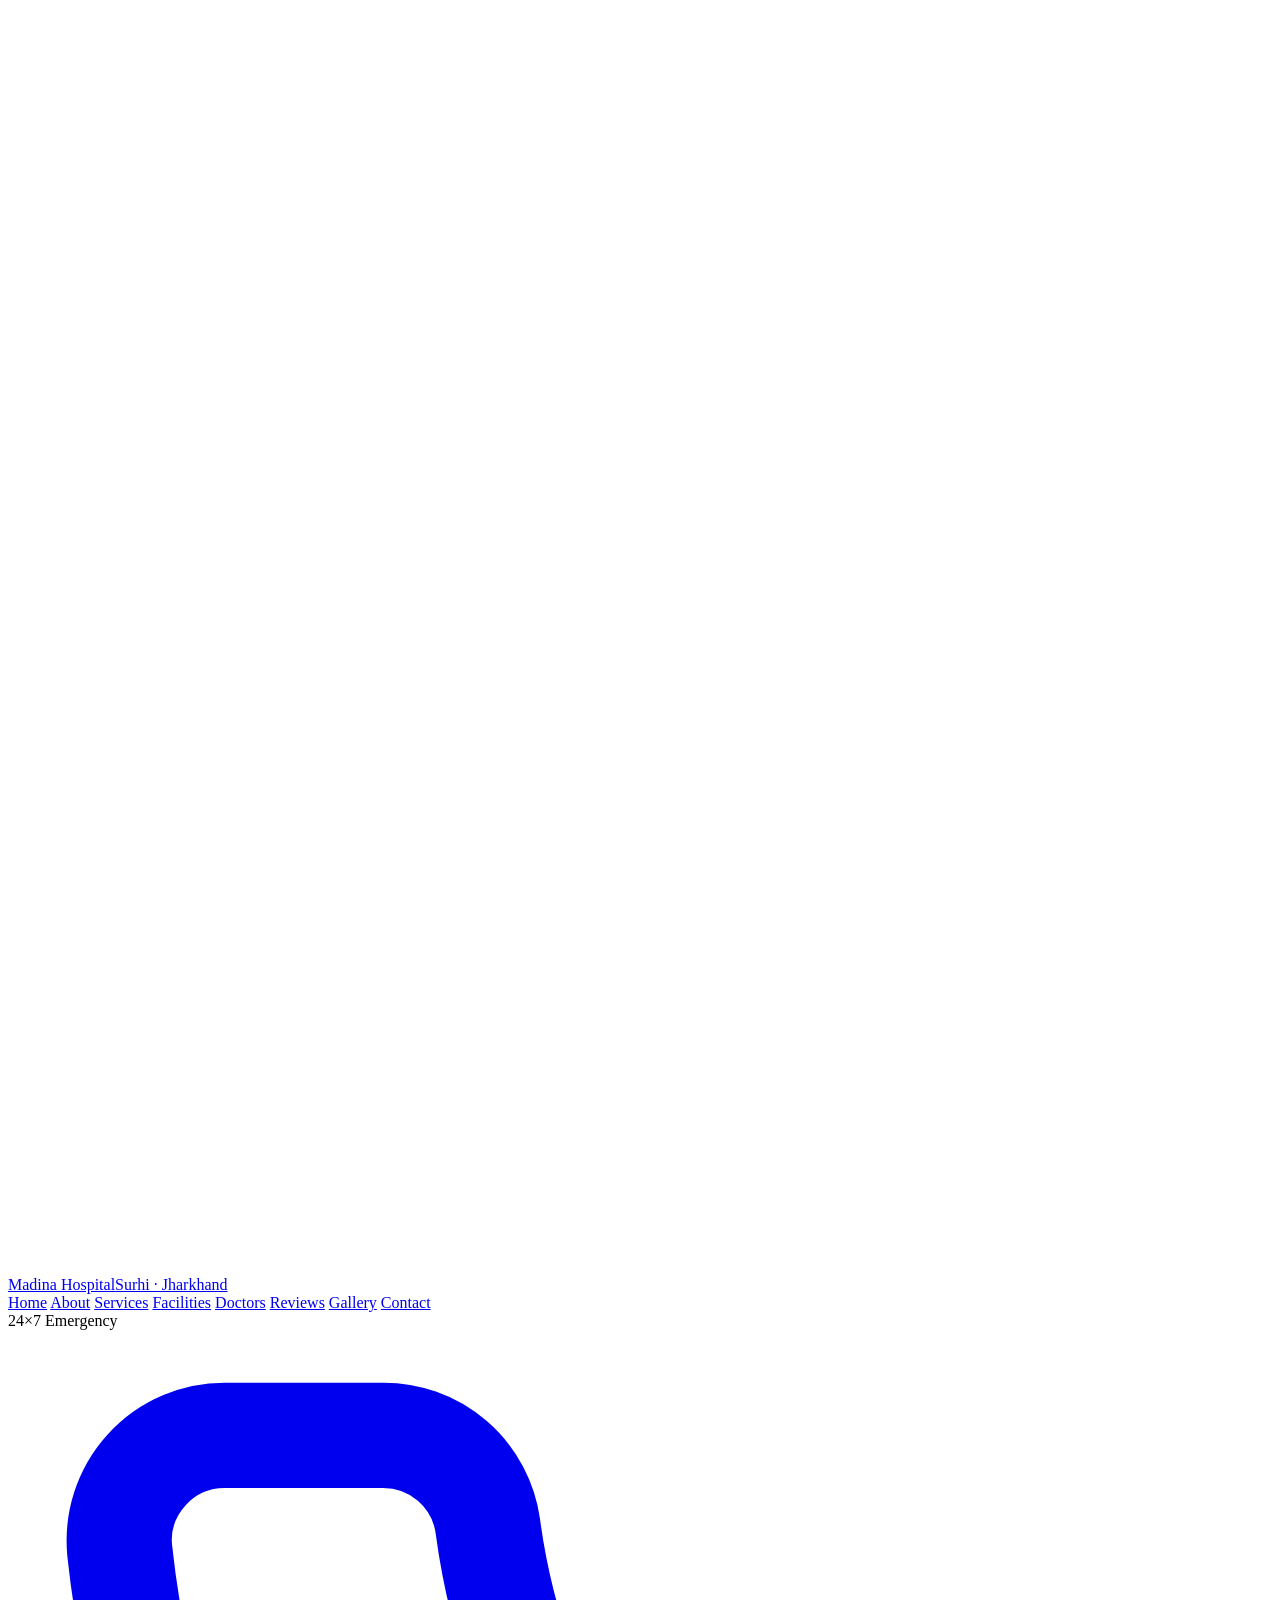
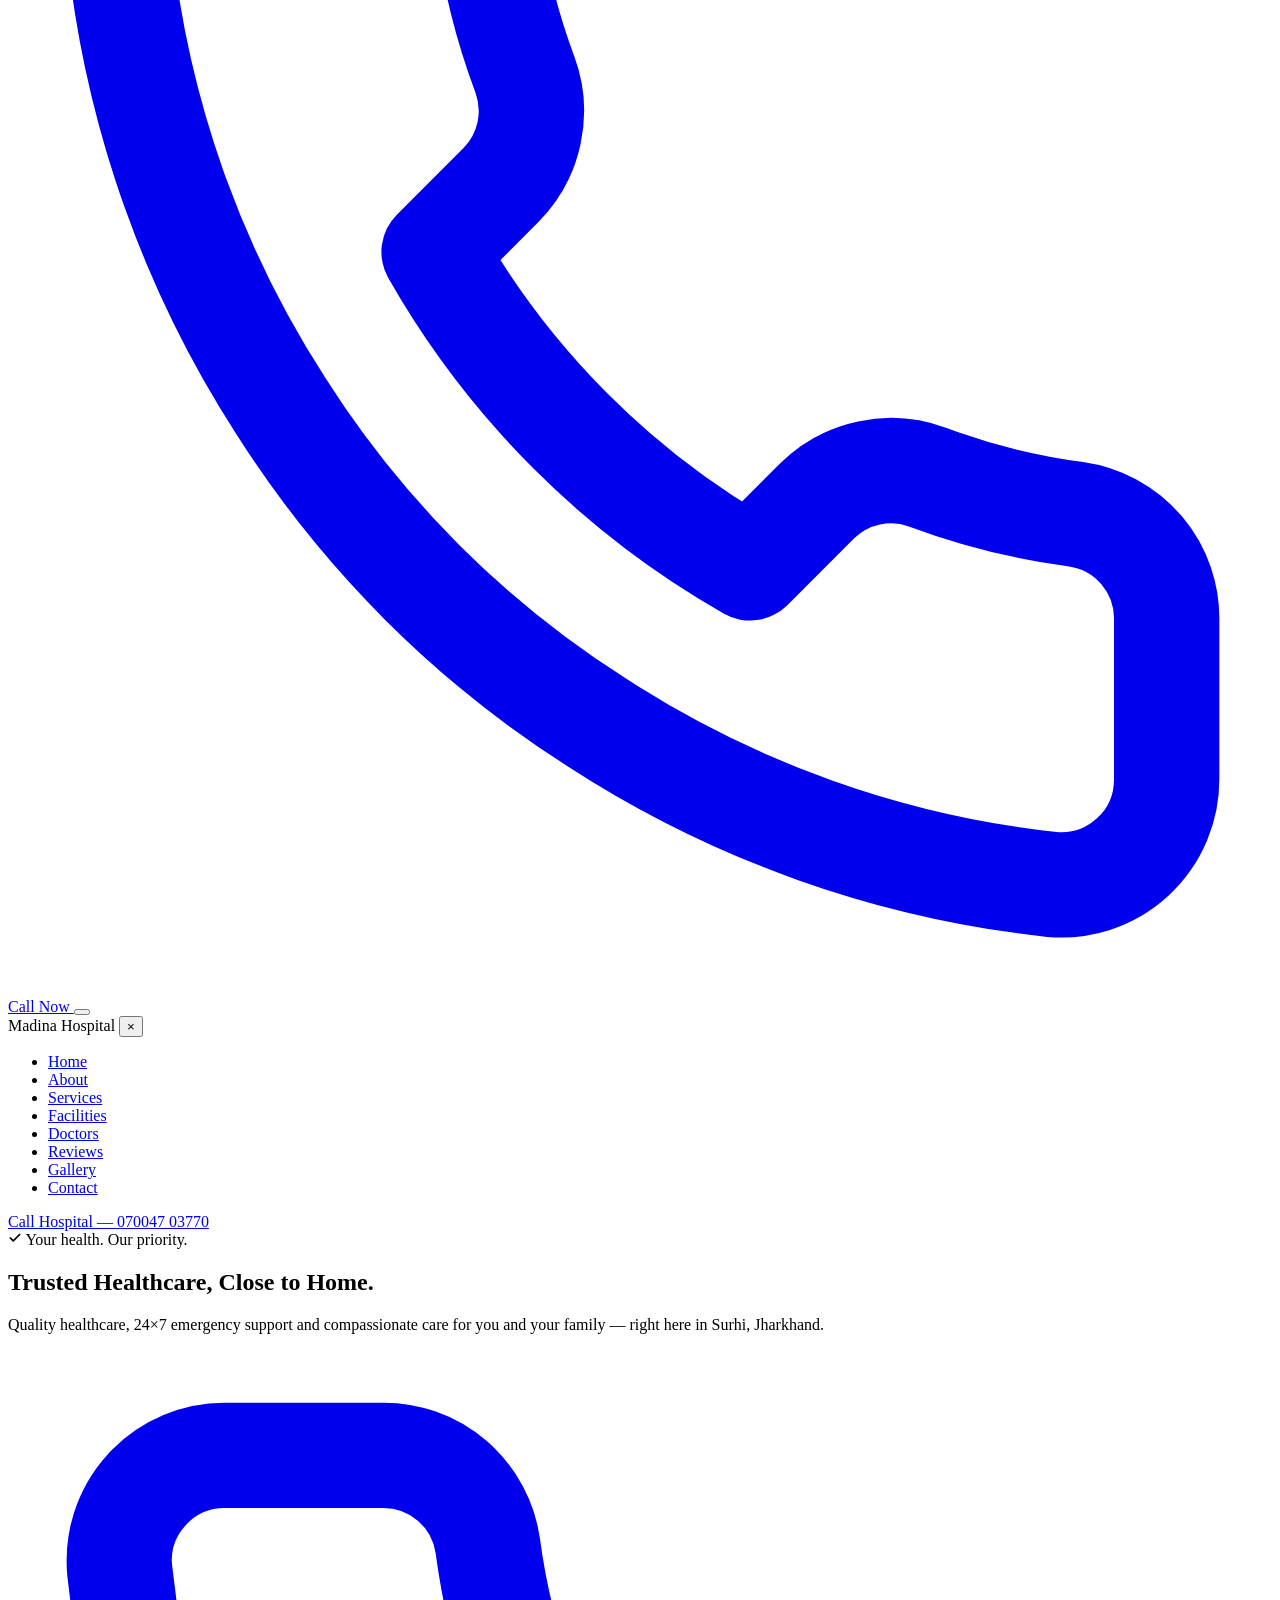
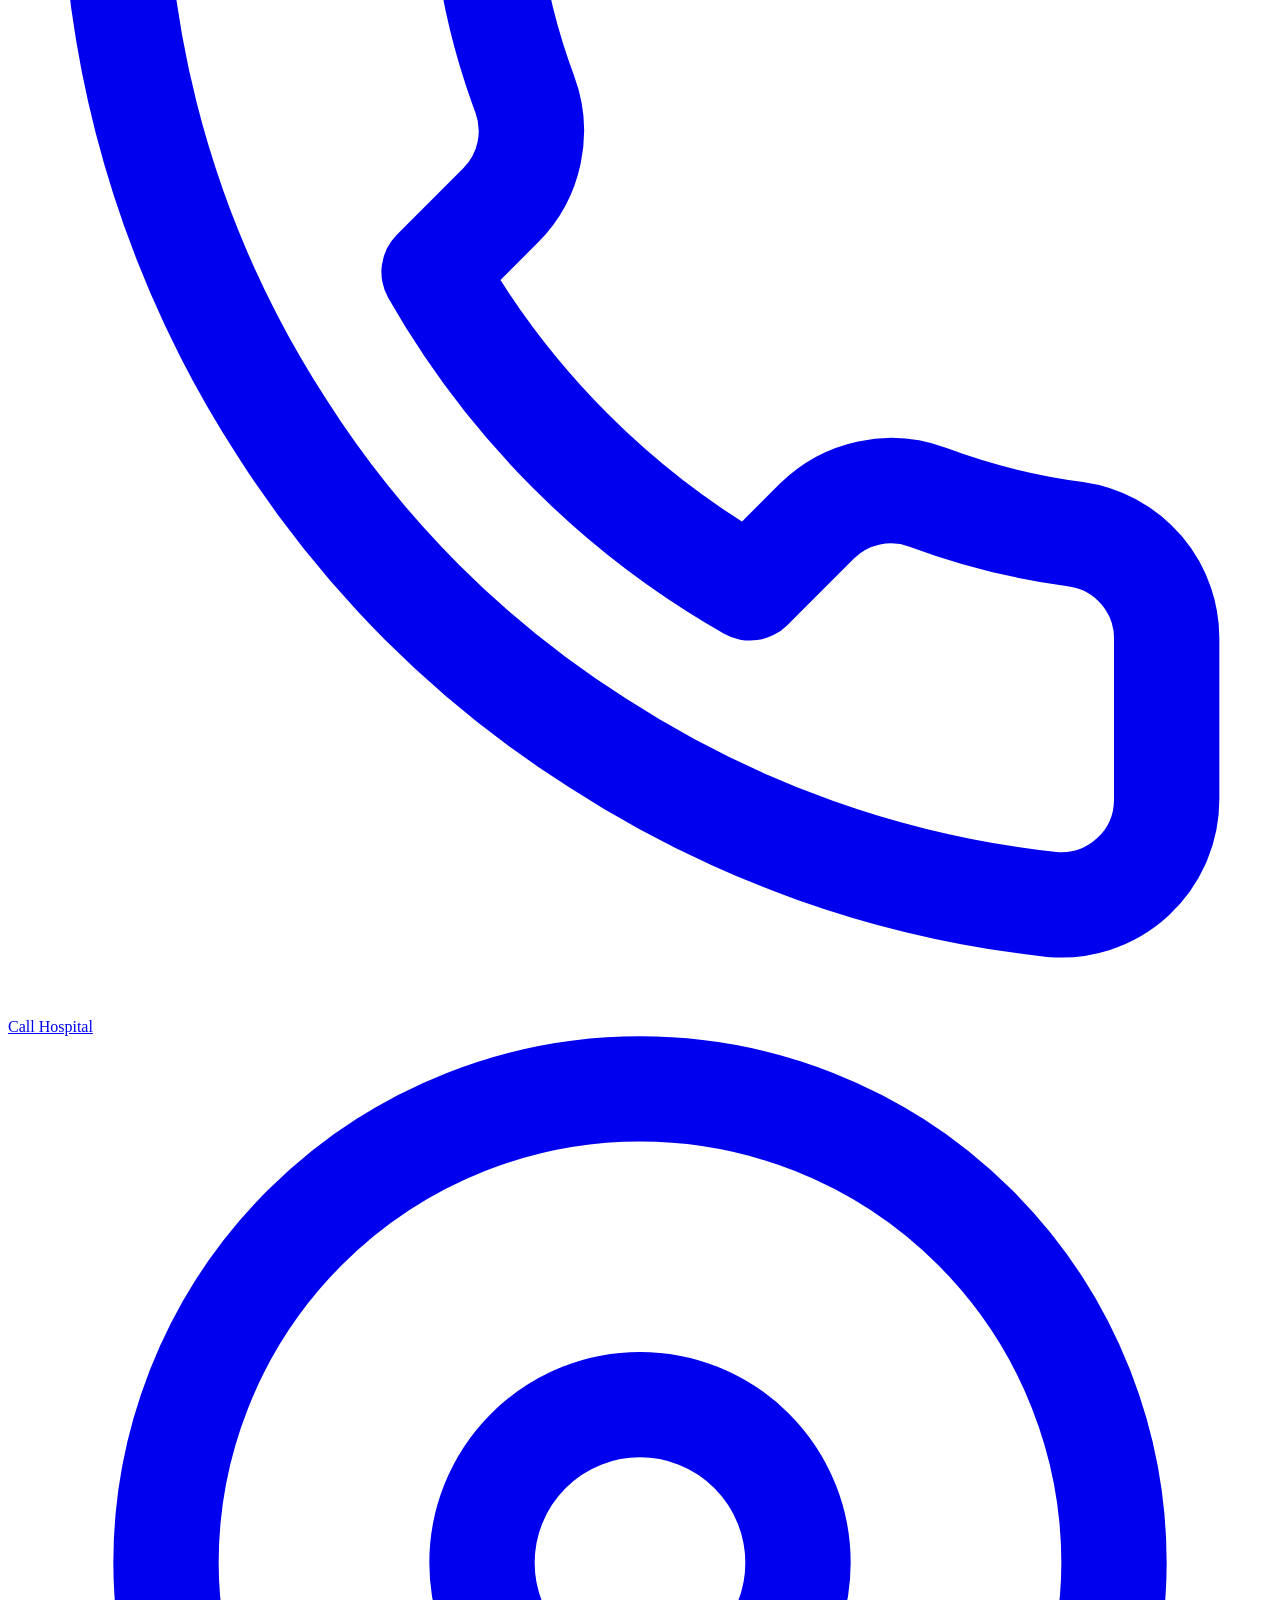
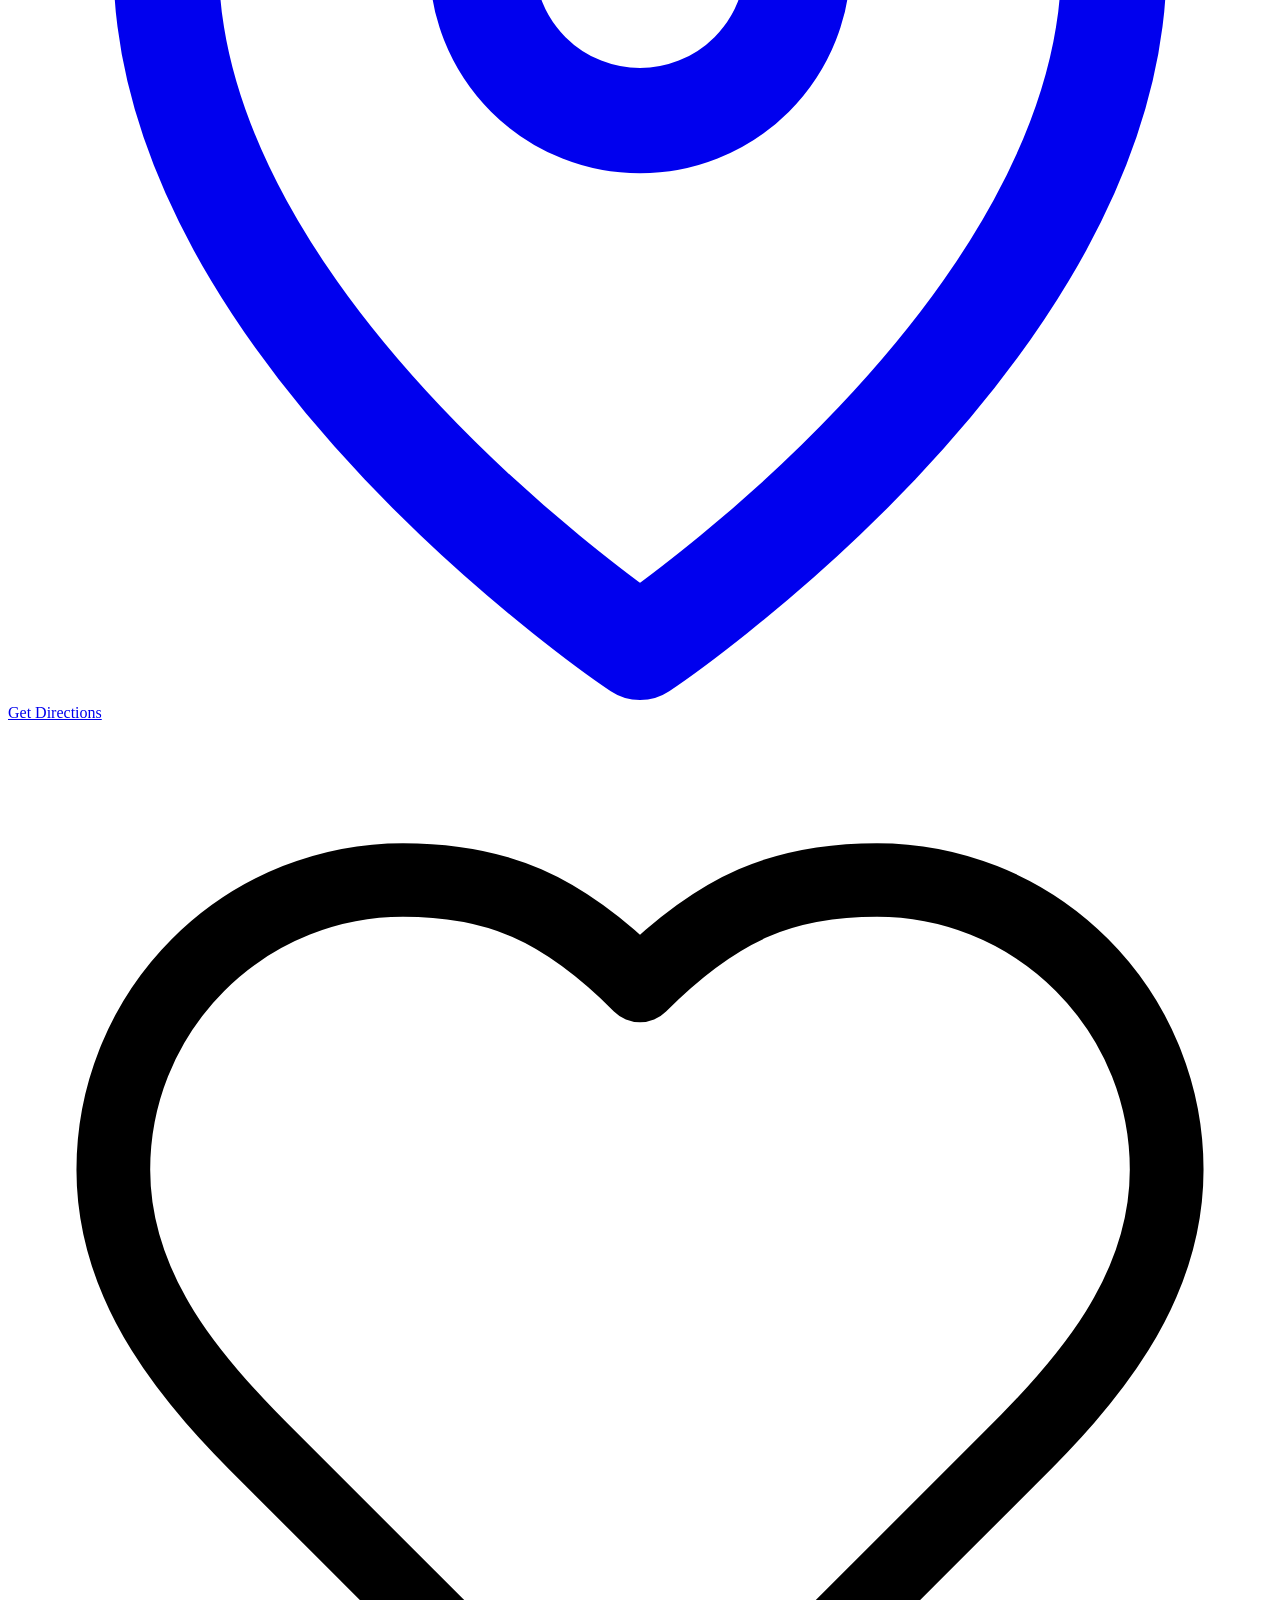
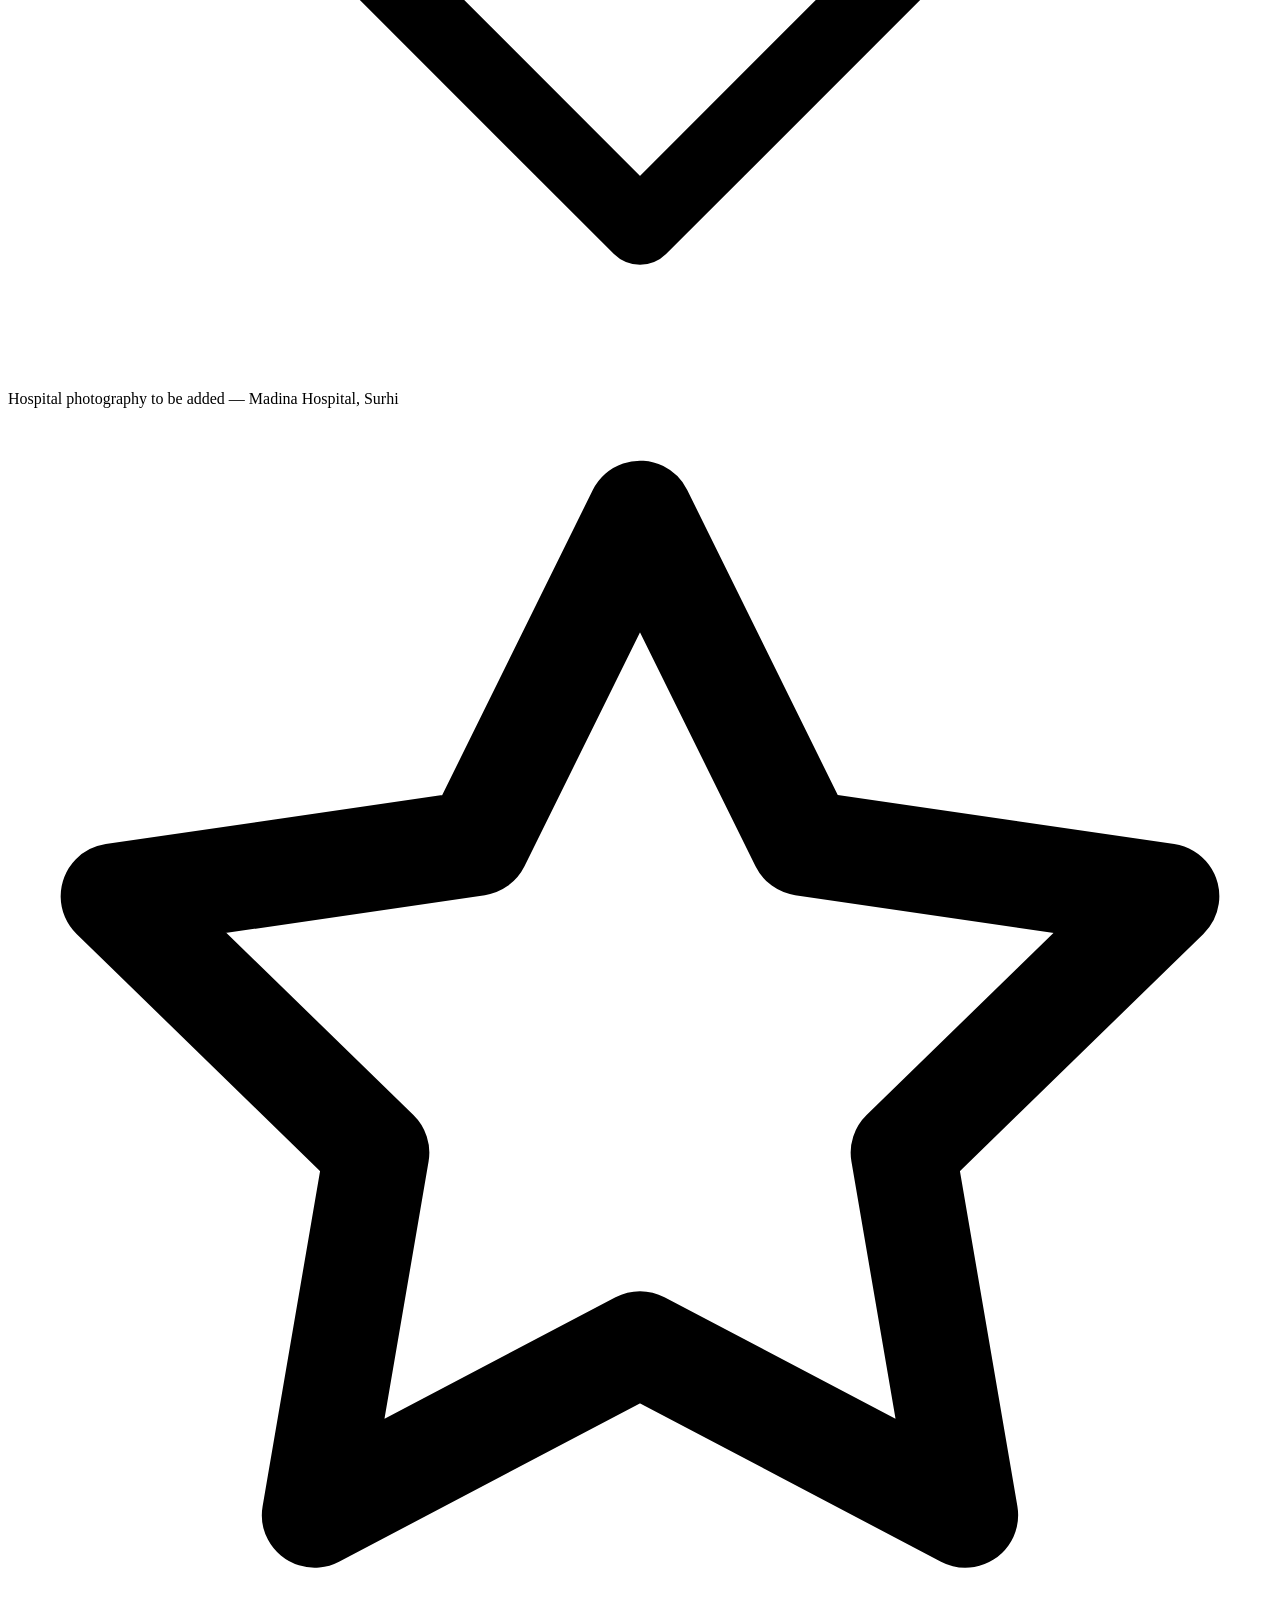
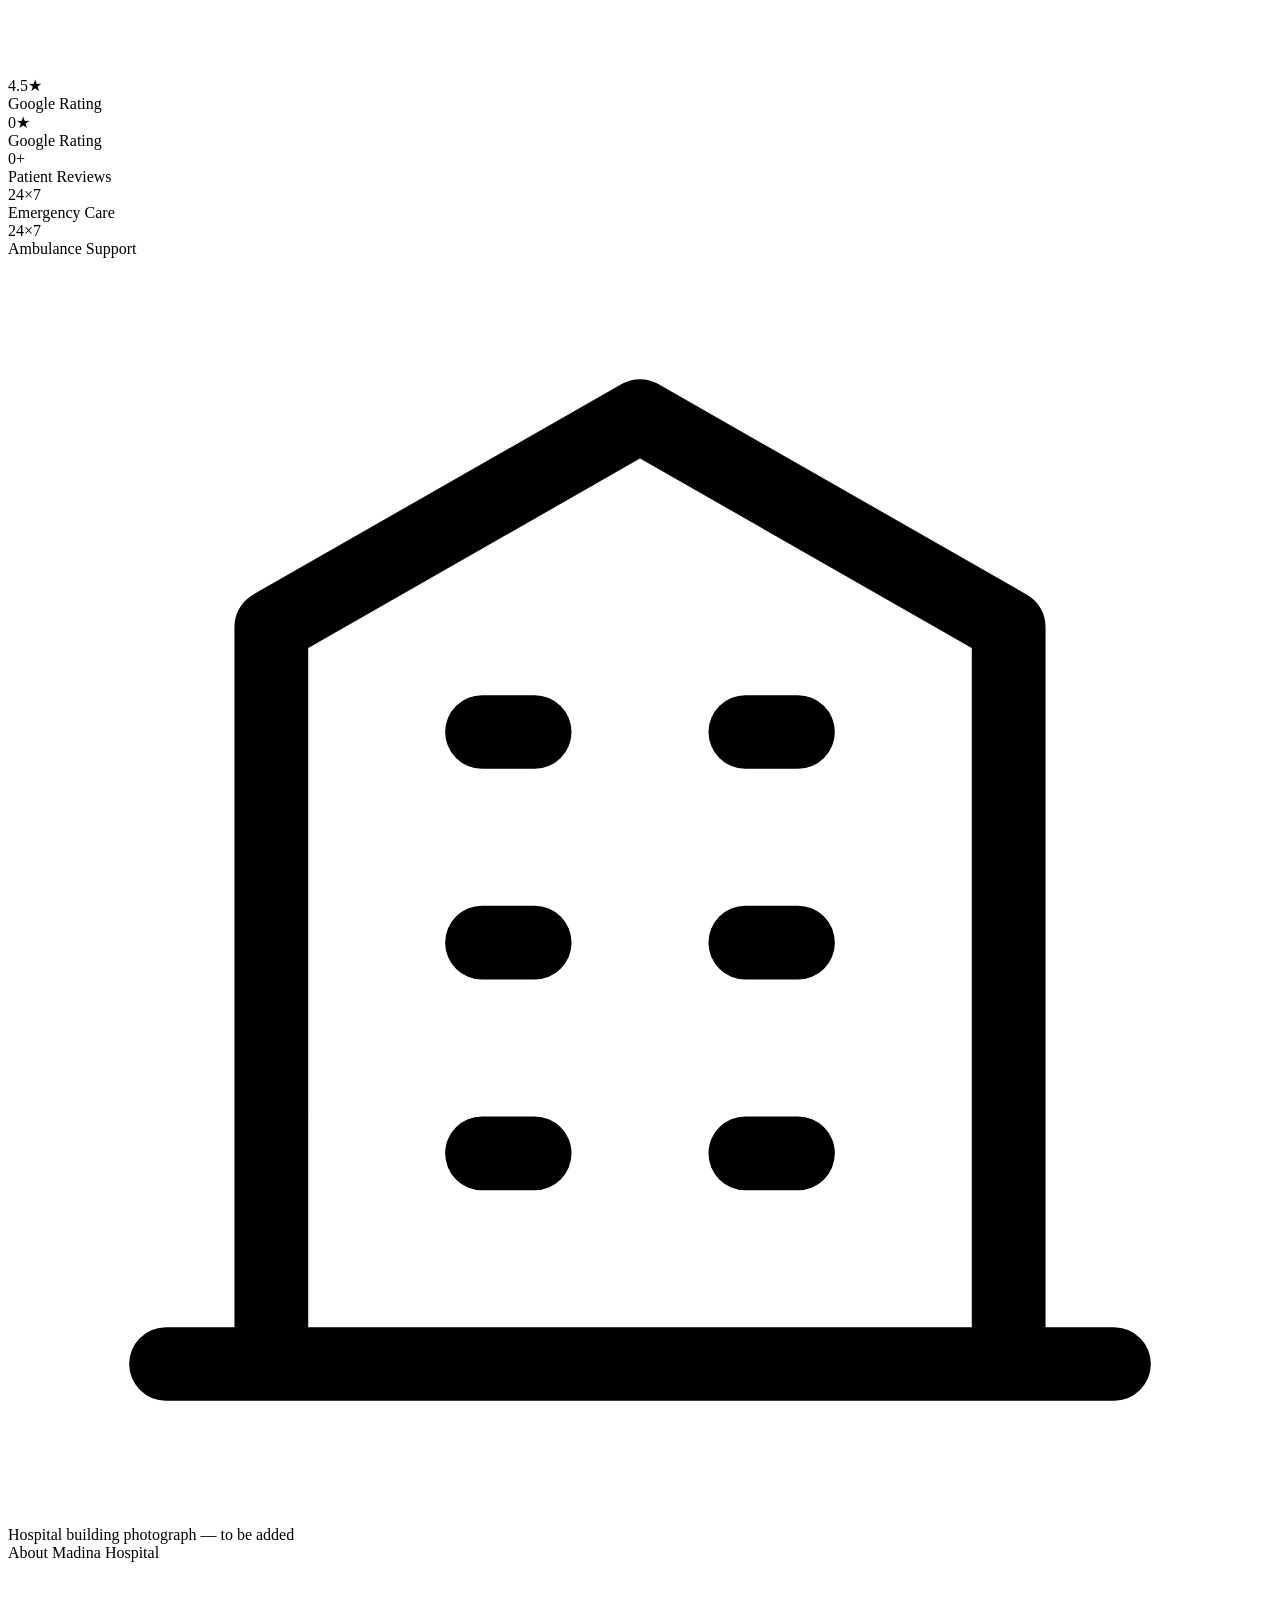
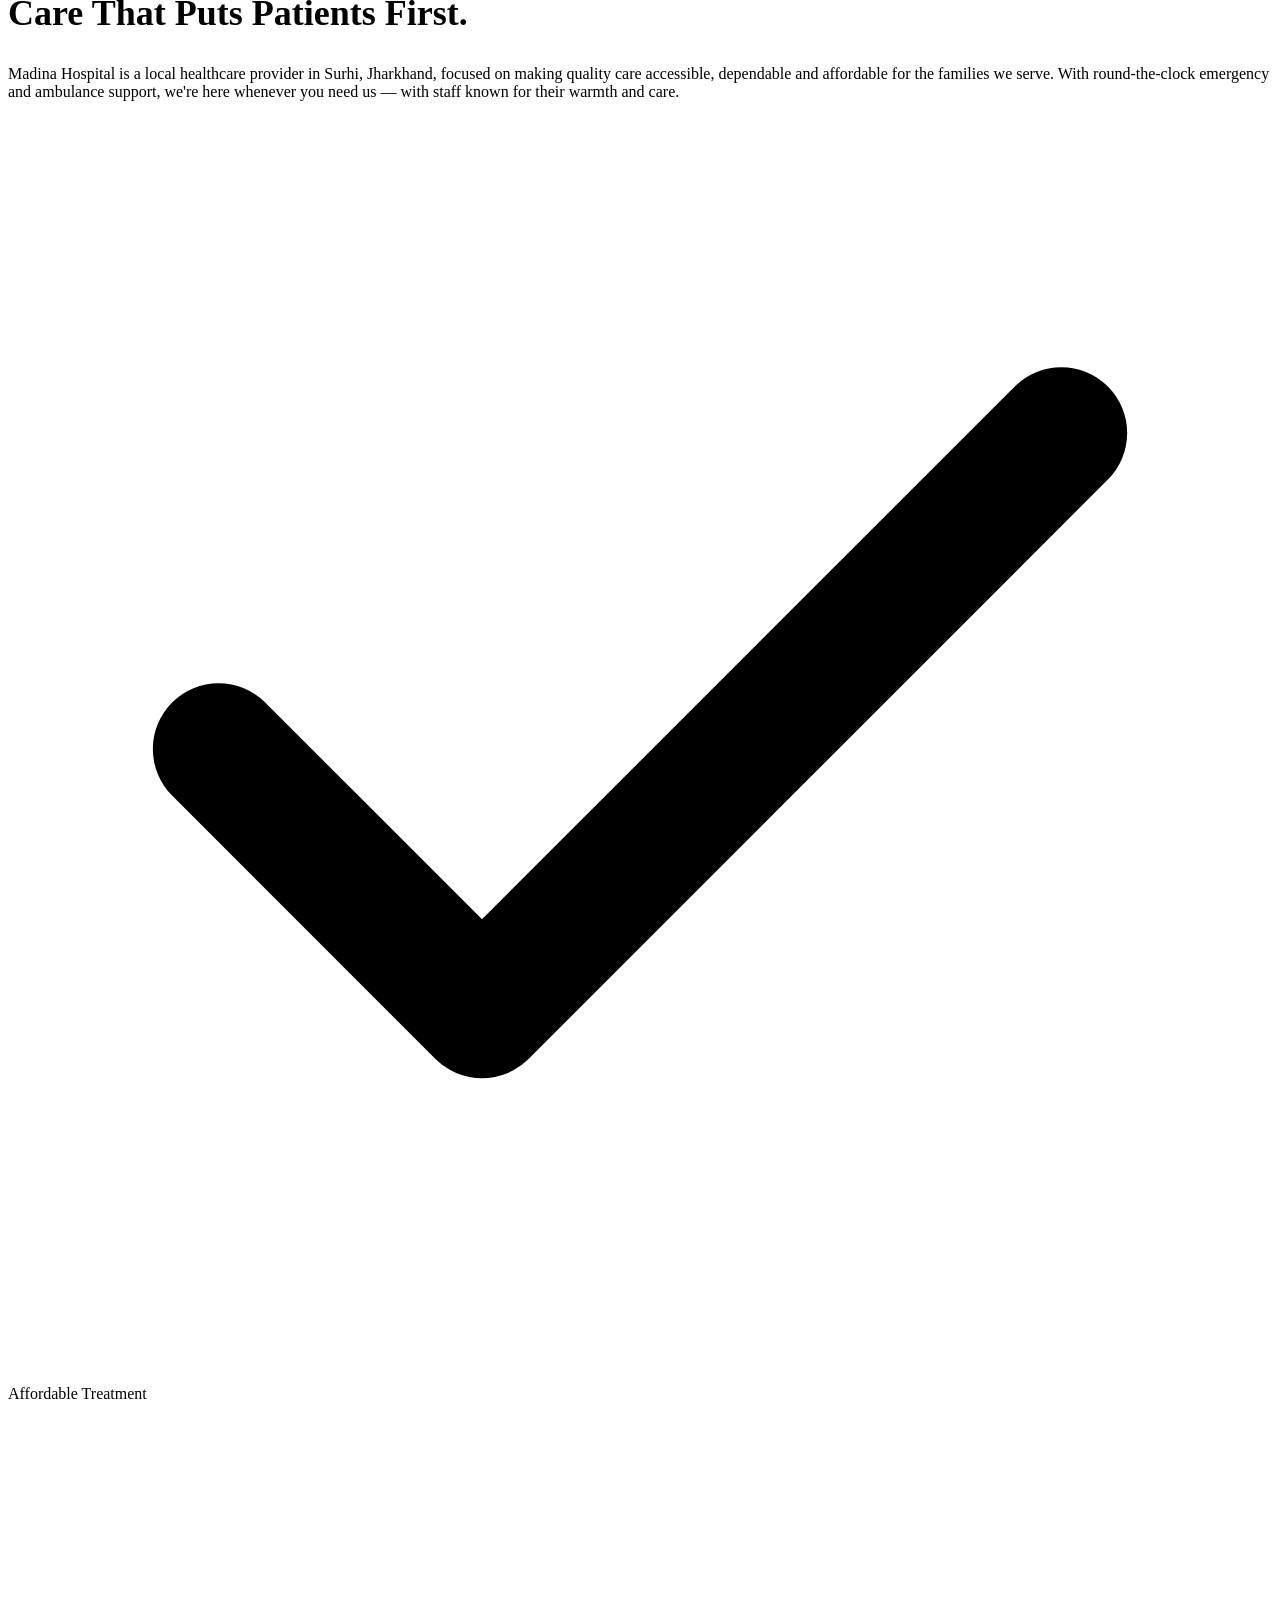
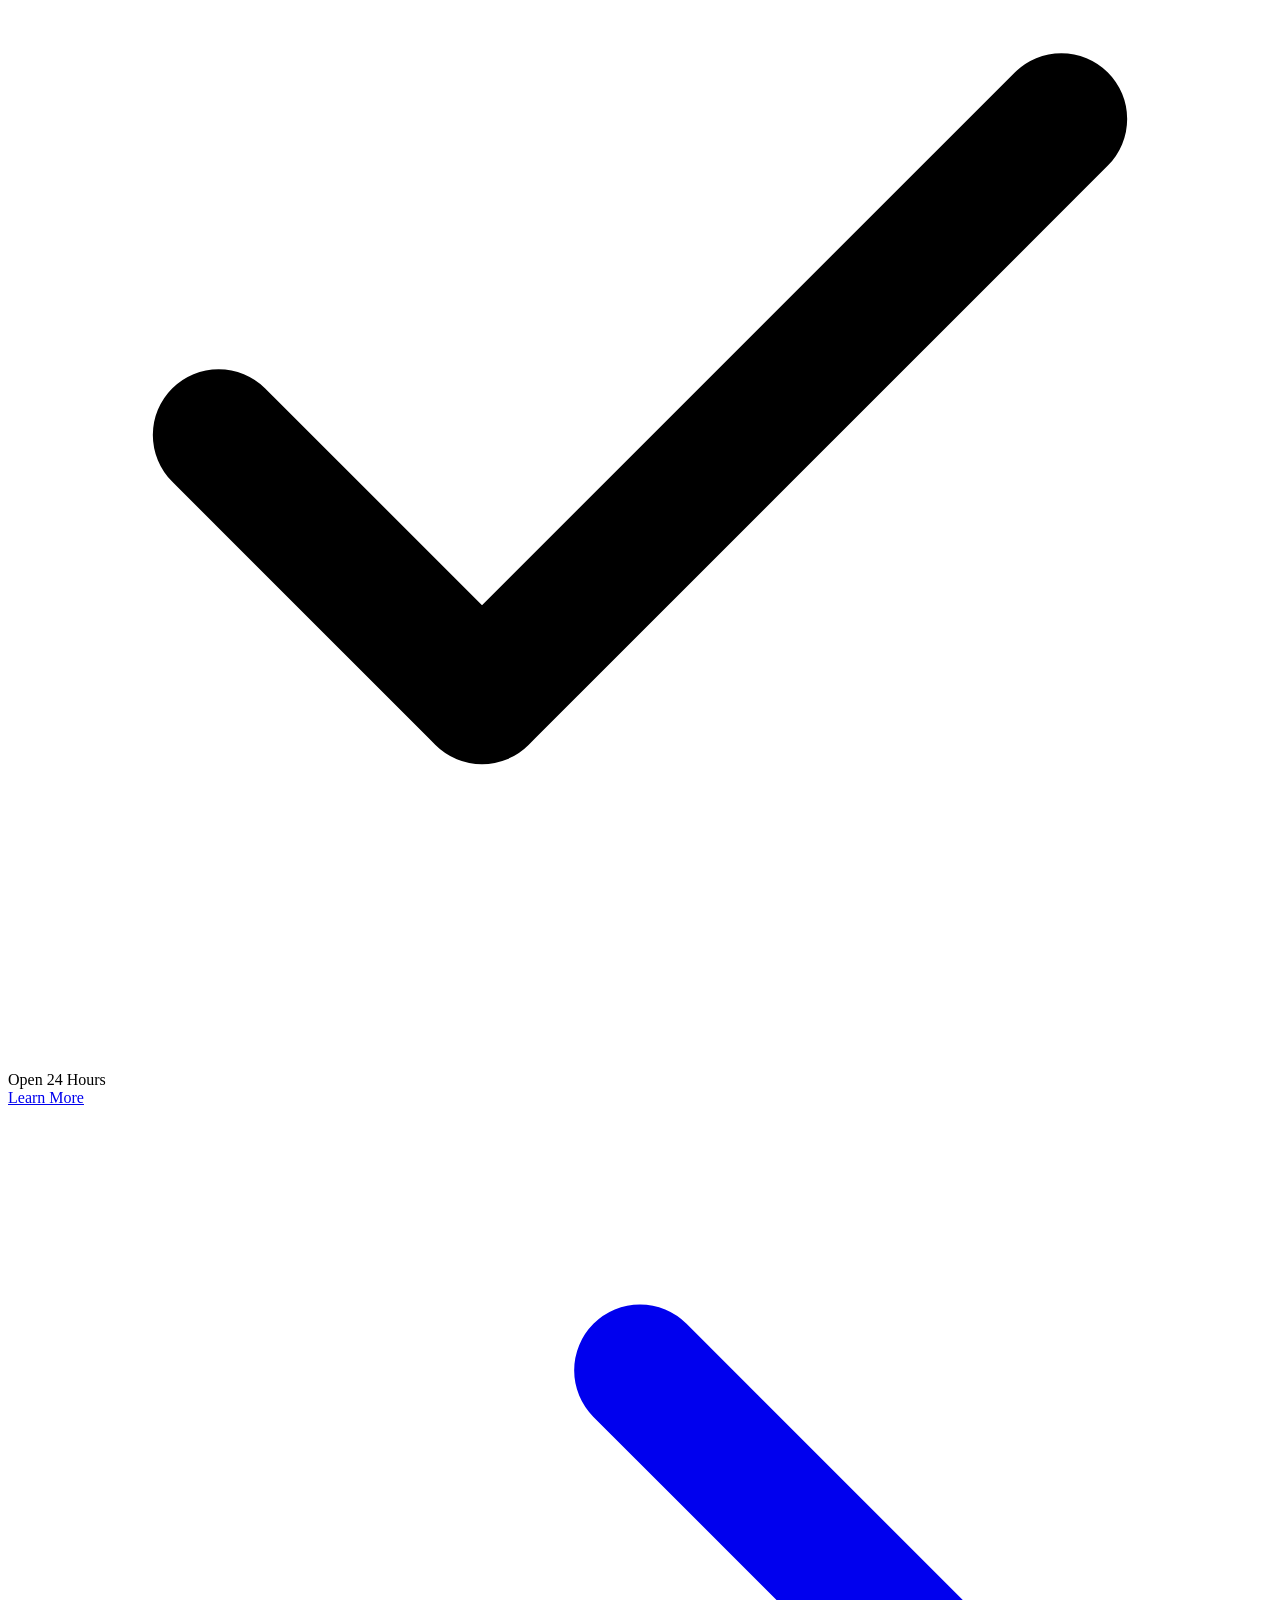
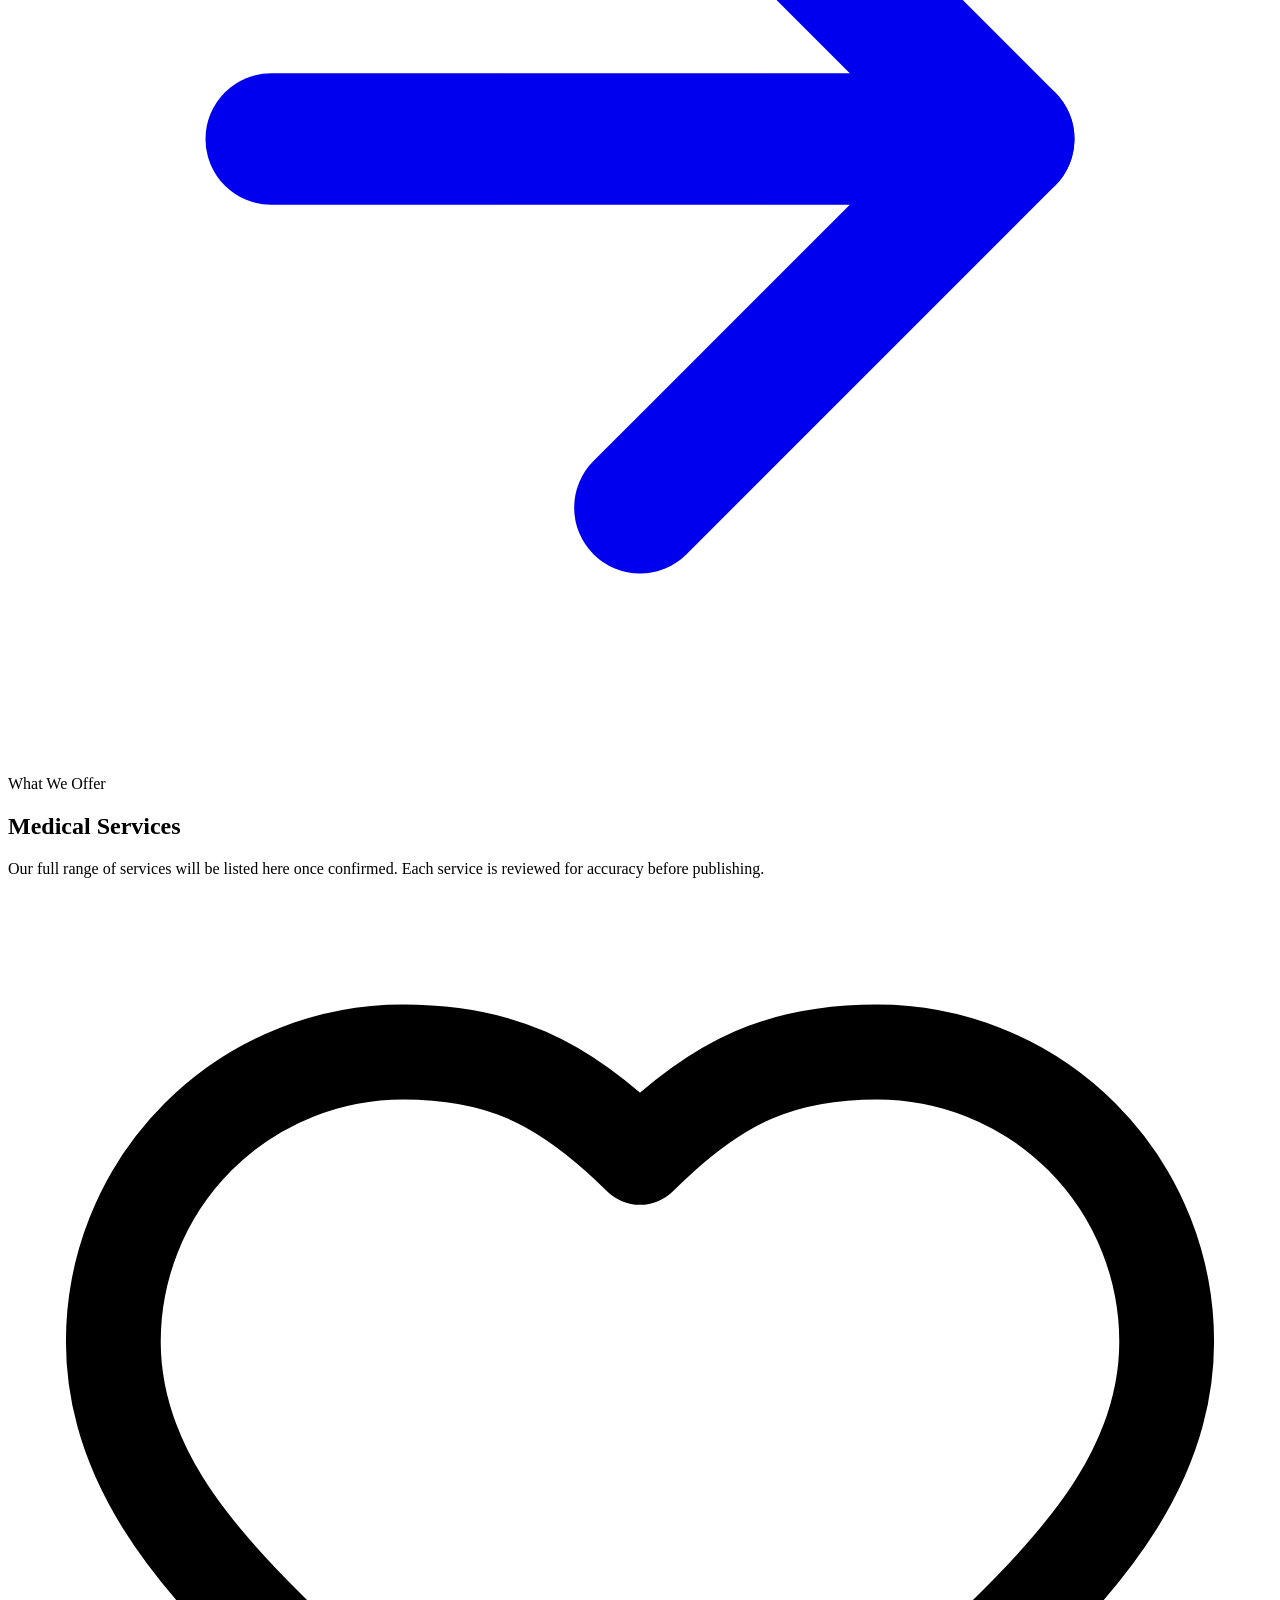
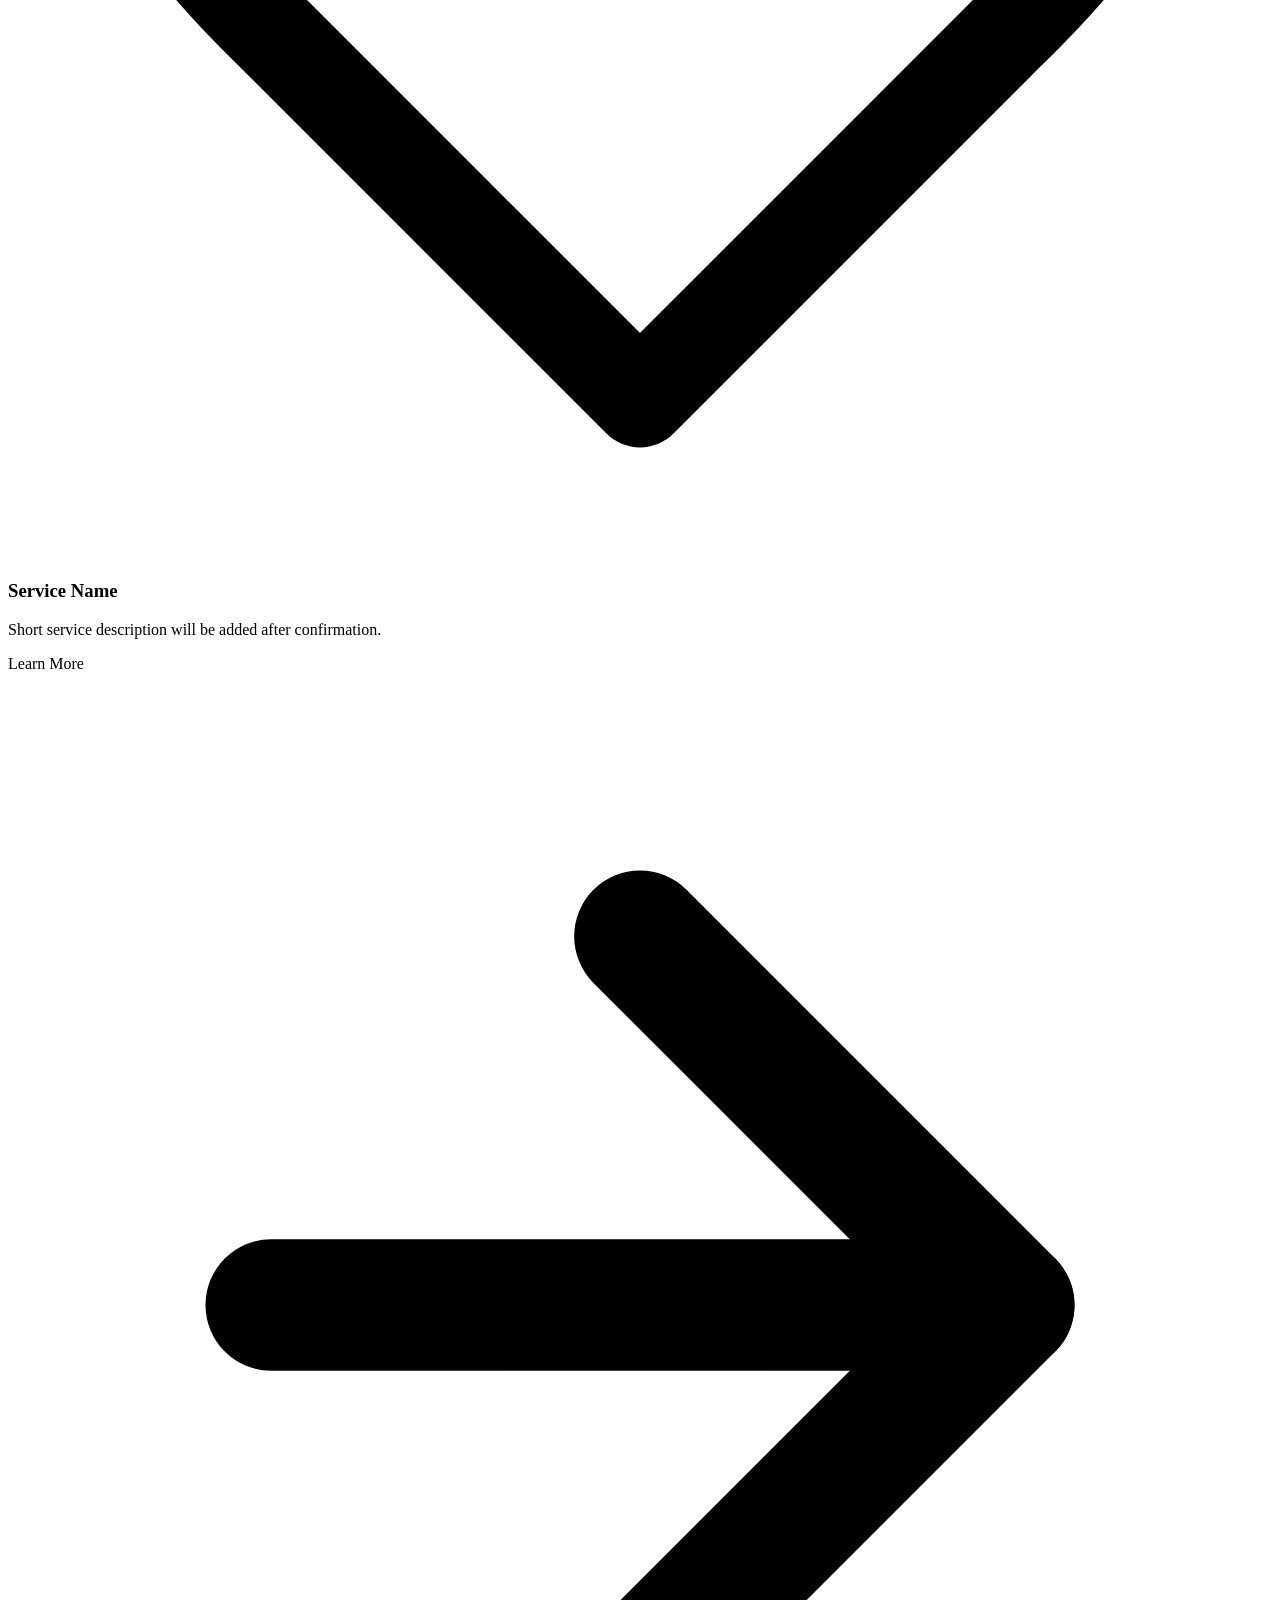
==== index.html @ 31693a10 "Add initial HTML structure for Madina Hospital site This is the initial commit for the Madina Hospit" ====
<!DOCTYPE html>
<html lang="en">
<head>
<meta charset="UTF-8">
<meta name="viewport" content="width=device-width, initial-scale=1.0">
<title>Madina Hospital | 24×7 Emergency Healthcare in Jharkhand</title>
<meta name="description" content="Madina Hospital in Surhi, Jharkhand offers trusted, affordable healthcare with 24×7 emergency and ambulance service. Rated 4.5★ on Google. Call 070047 03770.">
<meta property="og:title" content="Madina Hospital | 24×7 Emergency Healthcare in Jharkhand">
<meta property="og:description" content="Trusted healthcare, close to home. 24×7 emergency and ambulance service in Surhi, Jharkhand.">
<meta property="og:type" content="website">
<link rel="icon" href="data:image/svg+xml,<svg xmlns=%22http://www.w3.org/2000/svg%22 viewBox=%220 0 24 24%22><rect width=%2224%22 height=%2224%22 rx=%226%22 fill=%22%230B3C5D%22/><path d=%22M12 6v12M6 12h12%22 stroke=%22white%22 stroke-width=%222.5%22 stroke-linecap=%22round%22/></svg>">
<link rel="preconnect" href="https://fonts.googleapis.com">
<link href="https://fonts.googleapis.com/css2?family=Plus+Jakarta+Sans:wght@500;700;800&family=Inter:wght@400;500;600;700&display=swap" rel="stylesheet">
<link rel="stylesheet" href="css/style.css">
<script type="application/ld+json">
{
  "@context": "https://schema.org",
  "@type": "Hospital",
  "name": "Madina Hospital",
  "telephone": "+91-7004703770",
  "address": {
    "@type": "PostalAddress",
    "streetAddress": "Mazar, Dumri - Bermo - Jaina Rd, Mod, Surhi, Khaiyo Khar",
    "addressRegion": "Jharkhand",
    "postalCode": "829144",
    "addressCountry": "IN"
  },
  "openingHours": "Mo-Su 00:00-23:59",
  "aggregateRating": {
    "@type": "AggregateRating",
    "ratingValue": "4.5",
    "reviewCount": "17"
  }
}
</script>
</head>
<body>

<!-- ===== HEADER ===== -->
<header class="site-header">
  <div class="container header-inner">
    <a href="index.html" class="logo">
      <span class="logo-mark"><svg viewBox="0 0 24 24" fill="none" stroke-width="2.5" stroke-linecap="round"><path d="M12 6v12M6 12h12"/></svg></span>
      <span class="logo-text"><span class="name">Madina Hospital</span><span class="tag">Surhi · Jharkhand</span></span>
    </a>
    <nav class="main-nav">
      <a href="index.html" class="active">Home</a>
      <a href="about.html">About</a>
      <a href="services.html">Services</a>
      <a href="facilities.html">Facilities</a>
      <a href="doctors.html">Doctors</a>
      <a href="reviews.html">Reviews</a>
      <a href="gallery.html">Gallery</a>
      <a href="contact.html">Contact</a>
    </nav>
    <div class="header-actions">
      <span class="emergency-pill"><span class="pulse-dot"></span>24×7 Emergency</span>
      <a href="tel:07004703770" class="btn btn-primary btn-sm desktop-only">
        <svg viewBox="0 0 24 24" fill="none" stroke="currentColor" stroke-width="2" stroke-linecap="round" stroke-linejoin="round"><path d="M22 16.92v3a2 2 0 0 1-2.18 2 19.79 19.79 0 0 1-8.63-3.07 19.5 19.5 0 0 1-6-6 19.79 19.79 0 0 1-3.07-8.67A2 2 0 0 1 4.11 2h3a2 2 0 0 1 2 1.72c.127.96.361 1.903.7 2.81a2 2 0 0 1-.45 2.11L8.09 9.91a16 16 0 0 0 6 6l1.27-1.27a2 2 0 0 1 2.11-.45c.907.339 1.85.573 2.81.7A2 2 0 0 1 22 16.92z"/></svg>
        Call Now
      </a>
      <button class="hamburger" aria-label="Open menu"><span></span><span></span><span></span></button>
    </div>
  </div>
</header>

<!-- Mobile nav -->
<div class="mobile-nav">
  <div class="mobile-nav-top">
    <span class="logo-text"><span class="name">Madina Hospital</span></span>
    <button class="mobile-nav-close" aria-label="Close menu">&times;</button>
  </div>
  <ul>
    <li><a href="index.html">Home</a></li>
    <li><a href="about.html">About</a></li>
    <li><a href="services.html">Services</a></li>
    <li><a href="facilities.html">Facilities</a></li>
    <li><a href="doctors.html">Doctors</a></li>
    <li><a href="reviews.html">Reviews</a></li>
    <li><a href="gallery.html">Gallery</a></li>
    <li><a href="contact.html">Contact</a></li>
  </ul>
  <a href="tel:07004703770" class="btn btn-primary">Call Hospital — 070047 03770</a>
</div>

<!-- ===== HERO ===== -->
<section class="hero">
  <div class="container hero-grid">
    <div class="reveal in">
      <span class="trust-label">
        <svg width="14" height="14" viewBox="0 0 24 24" fill="none" stroke="currentColor" stroke-width="3" stroke-linecap="round" stroke-linejoin="round"><polyline points="20 6 9 17 4 12"/></svg>
        Your health. Our priority.
      </span>
      <h1>Trusted Healthcare, <span class="accent">Close to Home.</span></h1>
      <p class="hero-sub">Quality healthcare, 24×7 emergency support and compassionate care for you and your family — right here in Surhi, Jharkhand.</p>
      <div class="hero-ctas">
        <a href="tel:07004703770" class="btn btn-primary">
          <svg viewBox="0 0 24 24" fill="none" stroke="currentColor" stroke-width="2" stroke-linecap="round" stroke-linejoin="round"><path d="M22 16.92v3a2 2 0 0 1-2.18 2 19.79 19.79 0 0 1-8.63-3.07 19.5 19.5 0 0 1-6-6 19.79 19.79 0 0 1-3.07-8.67A2 2 0 0 1 4.11 2h3a2 2 0 0 1 2 1.72c.127.96.361 1.903.7 2.81a2 2 0 0 1-.45 2.11L8.09 9.91a16 16 0 0 0 6 6l1.27-1.27a2 2 0 0 1 2.11-.45c.907.339 1.85.573 2.81.7A2 2 0 0 1 22 16.92z"/></svg>
          Call Hospital
        </a>
        <a href="contact.html#map" class="btn btn-outline">
          <svg viewBox="0 0 24 24" fill="none" stroke="currentColor" stroke-width="2" stroke-linecap="round" stroke-linejoin="round"><path d="M21 10c0 7-9 13-9 13s-9-6-9-13a9 9 0 0 1 18 0z"/><circle cx="12" cy="10" r="3"/></svg>
          Get Directions
        </a>
      </div>
    </div>
    <div class="hero-visual reveal in">
      <div class="photo-frame">
        <span class="frame-icon">
          <svg viewBox="0 0 24 24" fill="none" stroke="currentColor" stroke-width="1.4" stroke-linecap="round" stroke-linejoin="round"><path d="M19 14c1.49-1.46 3-3.21 3-5.5A5.5 5.5 0 0 0 16.5 3c-1.76 0-3 .5-4.5 2-1.5-1.5-2.74-2-4.5-2A5.5 5.5 0 0 0 2 8.5c0 2.29 1.51 4.04 3 5.5l7 7Z"/></svg>
        </span>
        <span class="photo-caption">Hospital photography to be added — Madina Hospital, Surhi</span>
      </div>
      <div class="hero-float-card">
        <span class="icon"><svg viewBox="0 0 24 24" fill="none" stroke="currentColor" stroke-width="2" stroke-linecap="round" stroke-linejoin="round"><polygon points="12 2 15.09 8.26 22 9.27 17 14.14 18.18 21.02 12 17.77 5.82 21.02 7 14.14 2 9.27 8.91 8.26 12 2"/></svg></span>
        <div>
          <div class="num">4.5★</div>
          <div class="label">Google Rating</div>
        </div>
      </div>
    </div>
  </div>
</section>

<!-- ===== TRUST STRIP ===== -->
<section class="trust-strip" style="padding:0;">
  <div class="container">
    <div class="trust-item reveal"><div class="num"><span data-counter="4.5">0</span><span class="unit">★</span></div><div class="label">Google Rating</div></div>
    <div class="trust-item reveal"><div class="num"><span data-counter="17">0</span>+</div><div class="label">Patient Reviews</div></div>
    <div class="trust-item reveal"><div class="num">24×7</div><div class="label">Emergency Care</div></div>
    <div class="trust-item reveal"><div class="num">24×7</div><div class="label">Ambulance Support</div></div>
  </div>
</section>

<!-- ===== ABOUT PREVIEW ===== -->
<section>
  <div class="container about-grid">
    <div class="reveal">
      <div class="photo-frame">
        <span class="frame-icon">
          <svg viewBox="0 0 24 24" fill="none" stroke="currentColor" stroke-width="1.4" stroke-linecap="round" stroke-linejoin="round"><path d="M3 21h18M5 21V7l7-4 7 4v14M9 9h1M9 13h1M9 17h1M14 9h1M14 13h1M14 17h1"/></svg>
        </span>
        <span class="photo-caption">Hospital building photograph — to be added</span>
      </div>
    </div>
    <div class="about-copy reveal">
      <span class="eyebrow">About Madina Hospital</span>
      <h2 style="font-size:clamp(26px,3.6vw,36px); font-weight:800; line-height:1.2;">Care That Puts Patients First.</h2>
      <p>Madina Hospital is a local healthcare provider in Surhi, Jharkhand, focused on making quality care accessible, dependable and affordable for the families we serve. With round-the-clock emergency and ambulance support, we're here whenever you need us — with staff known for their warmth and care.</p>
      <div class="mini-badges">
        <span class="mini-badge"><svg viewBox="0 0 24 24" fill="none" stroke="currentColor" stroke-width="2.5" stroke-linecap="round" stroke-linejoin="round"><polyline points="20 6 9 17 4 12"/></svg>Affordable Treatment</span>
        <span class="mini-badge"><svg viewBox="0 0 24 24" fill="none" stroke="currentColor" stroke-width="2.5" stroke-linecap="round" stroke-linejoin="round"><polyline points="20 6 9 17 4 12"/></svg>Open 24 Hours</span>
      </div>
      <a href="about.html" class="btn btn-outline">Learn More
        <svg viewBox="0 0 24 24" fill="none" stroke="currentColor" stroke-width="2.5" stroke-linecap="round" stroke-linejoin="round"><line x1="5" y1="12" x2="19" y2="12"/><polyline points="12 5 19 12 12 19"/></svg>
      </a>
    </div>
  </div>
</section>

<!-- ===== SERVICES PREVIEW ===== -->
<section class="bg-tint">
  <div class="container">
    <div class="section-head center reveal">
      <span class="eyebrow" style="justify-content:center;">What We Offer</span>
      <h2>Medical Services</h2>
      <p>Our full range of services will be listed here once confirmed. Each service is reviewed for accuracy before publishing.</p>
    </div>
    <div class="grid-3">
      <div class="card reveal">
        <div class="card-icon"><svg viewBox="0 0 24 24" fill="none" stroke="currentColor" stroke-width="1.8" stroke-linecap="round" stroke-linejoin="round"><path d="M19 14c1.49-1.46 3-3.21 3-5.5A5.5 5.5 0 0 0 16.5 3c-1.76 0-3 .5-4.5 2-1.5-1.5-2.74-2-4.5-2A5.5 5.5 0 0 0 2 8.5c0 2.29 1.51 4.04 3 5.5l7 7Z"/></svg></div>
        <h3>Service Name</h3>
        <p>Short service description will be added after confirmation.</p>
        <span class="card-link">Learn More <svg viewBox="0 0 24 24" fill="none" stroke="currentColor" stroke-width="2.5" stroke-linecap="round" stroke-linejoin="round"><line x1="5" y1="12" x2="19" y2="12"/><polyline points="12 5 19 12 12 19"/></svg></span>
      </div>
      <div class="card reveal">
        <div class="card-icon"><svg viewBox="0 0 24 24" fill="none" stroke="currentColor" stroke-width="1.8" stroke-linecap="round" stroke-linejoin="round"><path d="M12 2a10 10 0 1 0 10 10A10 10 0 0 0 12 2zm0 5v5l3 3"/></svg></div>
        <h3>Service Name</h3>
        <p>Short service description will be added after confirmation.</p>
        <span class="card-link">Learn More <svg viewBox="0 0 24 24" fill="none" stroke="currentColor" stroke-width="2.5" stroke-linecap="round" stroke-linejoin="round"><line x1="5" y1="12" x2="19" y2="12"/><polyline points="12 5 19 12 12 19"/></svg></span>
      </div>
      <div class="card reveal">
        <div class="card-icon"><svg viewBox="0 0 24 24" fill="none" stroke="currentColor" stroke-width="1.8" stroke-linecap="round" stroke-linejoin="round"><rect x="3" y="11" width="18" height="10" rx="2"/><path d="M7 11V7a5 5 0 0 1 10 0v4"/></svg></div>
        <h3>Service Name</h3>
        <p>Short service description will be added after confirmation.</p>
        <span class="card-link">Learn More <svg viewBox="0 0 24 24" fill="none" stroke="currentColor" stroke-width="2.5" stroke-linecap="round" stroke-linejoin="round"><line x1="5" y1="12" x2="19" y2="12"/><polyline points="12 5 19 12 12 19"/></svg></span>
      </div>
    </div>
    <div class="section-cta-row"><a href="services.html" class="btn btn-primary">View All Services</a></div>
  </div>
</section>

<!-- ===== EMERGENCY SECTION ===== -->
<section class="emergency-banner">
  <div class="container emergency-inner">
    <div class="emergency-text reveal">
      <span class="emergency-tag"><span class="pulse-dot"></span>24×7 Emergency Service</span>
      <h2>Emergency Care, Anytime You Need It.</h2>
      <p>Madina Hospital provides 24×7 emergency service and ambulance availability — because urgent care shouldn't have to wait.</p>
      <div class="emergency-ctas">
        <a href="tel:07004703770" class="btn btn-emergency">
          <svg viewBox="0 0 24 24" fill="none" stroke="currentColor" stroke-width="2" stroke-linecap="round" stroke-linejoin="round"><path d="M22 16.92v3a2 2 0 0 1-2.18 2 19.79 19.79 0 0 1-8.63-3.07 19.5 19.5 0 0 1-6-6 19.79 19.79 0 0 1-3.07-8.67A2 2 0 0 1 4.11 2h3a2 2 0 0 1 2 1.72c.127.96.361 1.903.7 2.81a2 2 0 0 1-.45 2.11L8.09 9.91a16 16 0 0 0 6 6l1.27-1.27a2 2 0 0 1 2.11-.45c.907.339 1.85.573 2.81.7A2 2 0 0 1 22 16.92z"/></svg>
          Call Now
        </a>
        <a href="https://www.google.com/maps/dir/?api=1&destination=Mazar,+Dumri+-+Bermo+-+Jaina+Rd,+Mod,+Surhi,+Khaiyo+Khar,+Jharkhand+829144" target="_blank" rel="noopener" class="btn btn-white">Get Directions</a>
      </div>
    </div>
    <div class="emergency-phone-block reveal">
      <div class="label">Emergency Helpline</div>
      <div class="phone">070047 03770</div>
    </div>
  </div>
</section>

<!-- ===== WHY CHOOSE US ===== -->
<section>
  <div class="container">
    <div class="section-head center reveal">
      <span class="eyebrow" style="justify-content:center;">Why Madina Hospital</span>
      <h2>Why Families Choose Madina Hospital</h2>
    </div>
    <div class="why-grid">
      <div class="card why-card reveal">
        <div class="card-icon"><svg viewBox="0 0 24 24" fill="none" stroke="currentColor" stroke-width="1.8" stroke-linecap="round" stroke-linejoin="round"><line x1="12" y1="1" x2="12" y2="23"/><path d="M17 5H9.5a3.5 3.5 0 0 0 0 7h5a3.5 3.5 0 0 1 0 7H6"/></svg></div>
        <h3>Affordable Care</h3>
        <p>Focused on accessible healthcare and affordable treatment for every family.</p>
      </div>
      <div class="card why-card reveal">
        <div class="card-icon"><svg viewBox="0 0 24 24" fill="none" stroke="currentColor" stroke-width="1.8" stroke-linecap="round" stroke-linejoin="round"><circle cx="12" cy="12" r="10"/><polyline points="12 6 12 12 16 14"/></svg></div>
        <h3>24×7 Emergency</h3>
        <p>Emergency support available around the clock, every day of the year.</p>
      </div>
      <div class="card why-card reveal">
        <div class="card-icon"><svg viewBox="0 0 24 24" fill="none" stroke="currentColor" stroke-width="1.8" stroke-linecap="round" stroke-linejoin="round"><path d="M3 12h4l2-6 4 12 2-6h6"/></svg></div>
        <h3>24×7 Ambulance</h3>
        <p>Ambulance availability whenever emergency transport is needed.</p>
      </div>
      <div class="card why-card reveal">
        <div class="card-icon"><svg viewBox="0 0 24 24" fill="none" stroke="currentColor" stroke-width="1.8" stroke-linecap="round" stroke-linejoin="round"><path d="M20.84 4.61a5.5 5.5 0 0 0-7.78 0L12 5.67l-1.06-1.06a5.5 5.5 0 0 0-7.78 7.78l1.06 1.06L12 21.23l7.78-7.78 1.06-1.06a5.5 5.5 0 0 0 0-7.78z"/></svg></div>
        <h3>Caring Staff</h3>
        <p>Patient reviews consistently highlight positive staff behaviour and care.</p>
      </div>
    </div>
  </div>
</section>

<!-- ===== FACILITIES PREVIEW ===== -->
<section class="bg-tint">
  <div class="container">
    <div class="section-head center reveal">
      <span class="eyebrow" style="justify-content:center;">Facilities</span>
      <h2>Designed Around Patient Care</h2>
      <p>Facility details will be published once confirmed by the hospital.</p>
    </div>
    <div class="grid-4">
      <div class="facility-card reveal">
        <div class="photo-frame"><span class="frame-icon" style="max-width:60px;"><svg viewBox="0 0 24 24" fill="none" stroke="currentColor" stroke-width="1.5" stroke-linecap="round" stroke-linejoin="round"><rect x="3" y="3" width="18" height="18" rx="2"/></svg></span></div>
        <div class="facility-body"><h4>Facility 01</h4><p>Details coming soon</p></div>
      </div>
      <div class="facility-card reveal">
        <div class="photo-frame"><span class="frame-icon" style="max-width:60px;"><svg viewBox="0 0 24 24" fill="none" stroke="currentColor" stroke-width="1.5" stroke-linecap="round" stroke-linejoin="round"><rect x="3" y="3" width="18" height="18" rx="2"/></svg></span></div>
        <div class="facility-body"><h4>Facility 02</h4><p>Details coming soon</p></div>
      </div>
      <div class="facility-card reveal">
        <div class="photo-frame"><span class="frame-icon" style="max-width:60px;"><svg viewBox="0 0 24 24" fill="none" stroke="currentColor" stroke-width="1.5" stroke-linecap="round" stroke-linejoin="round"><rect x="3" y="3" width="18" height="18" rx="2"/></svg></span></div>
        <div class="facility-body"><h4>Facility 03</h4><p>Details coming soon</p></div>
      </div>
      <div class="facility-card reveal">
        <div class="photo-frame"><span class="frame-icon" style="max-width:60px;"><svg viewBox="0 0 24 24" fill="none" stroke="currentColor" stroke-width="1.5" stroke-linecap="round" stroke-linejoin="round"><rect x="3" y="3" width="18" height="18" rx="2"/></svg></span></div>
        <div class="facility-body"><h4>Facility 04</h4><p>Details coming soon</p></div>
      </div>
    </div>
    <div class="section-cta-row"><a href="facilities.html" class="btn btn-outline">View All Facilities</a></div>
  </div>
</section>

<!-- ===== CTA BAND ===== -->
<section style="padding-top:0;">
  <div class="cta-band reveal">
    <h2>We're Here When You Need Us.</h2>
    <p>Call now or get directions to Madina Hospital, Surhi, Jharkhand.</p>
    <div class="btns">
      <a href="tel:07004703770" class="btn btn-white">Call Hospital</a>
      <a href="https://www.google.com/maps/dir/?api=1&destination=Mazar,+Dumri+-+Bermo+-+Jaina+Rd,+Mod,+Surhi,+Khaiyo+Khar,+Jharkhand+829144" target="_blank" rel="noopener" class="btn btn-emergency">Get Directions</a>
    </div>
  </div>
</section>

<!-- ===== FOOTER ===== -->
<footer class="site-footer">
  <div class="container">
    <div class="footer-grid">
      <div>
        <div class="footer-logo">
          <span class="logo-mark"><svg viewBox="0 0 24 24" fill="none" stroke-width="2.5" stroke-linecap="round"><path d="M12 6v12M6 12h12"/></svg></span>
          <span class="logo-text"><span class="name">Madina Hospital</span><span class="tag">Surhi · Jharkhand</span></span>
        </div>
        <p>Trusted healthcare and 24×7 emergency support for you and your family.</p>
        <div class="footer-social">
          <a href="#" aria-label="Facebook"><svg viewBox="0 0 24 24" fill="none" stroke="currentColor" stroke-width="2"><path d="M18 2h-3a5 5 0 0 0-5 5v3H7v4h3v8h4v-8h3l1-4h-4V7a1 1 0 0 1 1-1h3z"/></svg></a>
          <a href="#" aria-label="Instagram"><svg viewBox="0 0 24 24" fill="none" stroke="currentColor" stroke-width="2"><rect x="2" y="2" width="20" height="20" rx="5"/><circle cx="12" cy="12" r="4"/><circle cx="17.5" cy="6.5" r="1"/></svg></a>
          <a href="tel:07004703770" aria-label="Call"><svg viewBox="0 0 24 24" fill="none" stroke="currentColor" stroke-width="2"><path d="M22 16.92v3a2 2 0 0 1-2.18 2 19.79 19.79 0 0 1-8.63-3.07 19.5 19.5 0 0 1-6-6 19.79 19.79 0 0 1-3.07-8.67A2 2 0 0 1 4.11 2h3a2 2 0 0 1 2 1.72c.127.96.361 1.903.7 2.81a2 2 0 0 1-.45 2.11L8.09 9.91a16 16 0 0 0 6 6l1.27-1.27a2 2 0 0 1 2.11-.45c.907.339 1.85.573 2.81.7A2 2 0 0 1 22 16.92z"/></svg></a>
        </div>
      </div>
      <div class="footer-col">
        <h5>Navigation</h5>
        <ul>
          <li><a href="index.html">Home</a></li>
          <li><a href="about.html">About</a></li>
          <li><a href="services.html">Services</a></li>
          <li><a href="facilities.html">Facilities</a></li>
          <li><a href="doctors.html">Doctors</a></li>
          <li><a href="reviews.html">Reviews</a></li>
          <li><a href="gallery.html">Gallery</a></li>
          <li><a href="contact.html">Contact</a></li>
        </ul>
      </div>
      <div class="footer-col">
        <h5>Contact</h5>
        <ul>
          <li><a href="tel:07004703770">070047 03770</a></li>
          <li><a href="https://www.google.com/maps/dir/?api=1&destination=Mazar,+Dumri+-+Bermo+-+Jaina+Rd,+Mod,+Surhi,+Khaiyo+Khar,+Jharkhand+829144" target="_blank" rel="noopener">Mazar, Dumri - Bermo - Jaina Rd, Mod, Surhi, Khaiyo Khar, Jharkhand 829144</a></li>
          <li>Open 24 Hours</li>
        </ul>
        <span class="footer-emergency-tag" style="margin-top:16px;"><span class="pulse-dot"></span>24×7 Emergency</span>
      </div>
    </div>
    <div class="footer-bottom">
      <span>© 2026 Madina Hospital. All rights reserved.</span>
      <span>Surhi, Jharkhand 829144</span>
    </div>
  </div>
</footer>

<!-- ===== MOBILE ACTION BAR ===== -->
<div class="mobile-action-bar">
  <div class="row">
    <a href="tel:07004703770" class="call"><svg viewBox="0 0 24 24" fill="none" stroke="currentColor" stroke-width="2" stroke-linecap="round" stroke-linejoin="round"><path d="M22 16.92v3a2 2 0 0 1-2.18 2 19.79 19.79 0 0 1-8.63-3.07 19.5 19.5 0 0 1-6-6 19.79 19.79 0 0 1-3.07-8.67A2 2 0 0 1 4.11 2h3a2 2 0 0 1 2 1.72c.127.96.361 1.903.7 2.81a2 2 0 0 1-.45 2.11L8.09 9.91a16 16 0 0 0 6 6l1.27-1.27a2 2 0 0 1 2.11-.45c.907.339 1.85.573 2.81.7A2 2 0 0 1 22 16.92z"/></svg>Call</a>
    <a href="https://www.google.com/maps/dir/?api=1&destination=Mazar,+Dumri+-+Bermo+-+Jaina+Rd,+Mod,+Surhi,+Khaiyo+Khar,+Jharkhand+829144" target="_blank" rel="noopener" class="directions"><svg viewBox="0 0 24 24" fill="none" stroke="currentColor" stroke-width="2" stroke-linecap="round" stroke-linejoin="round"><path d="M21 10c0 7-9 13-9 13s-9-6-9-13a9 9 0 0 1 18 0z"/><circle cx="12" cy="10" r="3"/></svg>Directions</a>
    <a href="emergency.html" class="emergency"><svg viewBox="0 0 24 24" fill="none" stroke="currentColor" stroke-width="2" stroke-linecap="round" stroke-linejoin="round"><path d="M12 9v4M12 17h.01M10.29 3.86l-8.18 14.14A2 2 0 0 0 4 21h16a2 2 0 0 0 1.89-2.99L13.71 3.86a2 2 0 0 0-3.42 0z"/></svg>Emergency</a>
  </div>
</div>

<script src="js/script.js"></script>
</body>
</html>
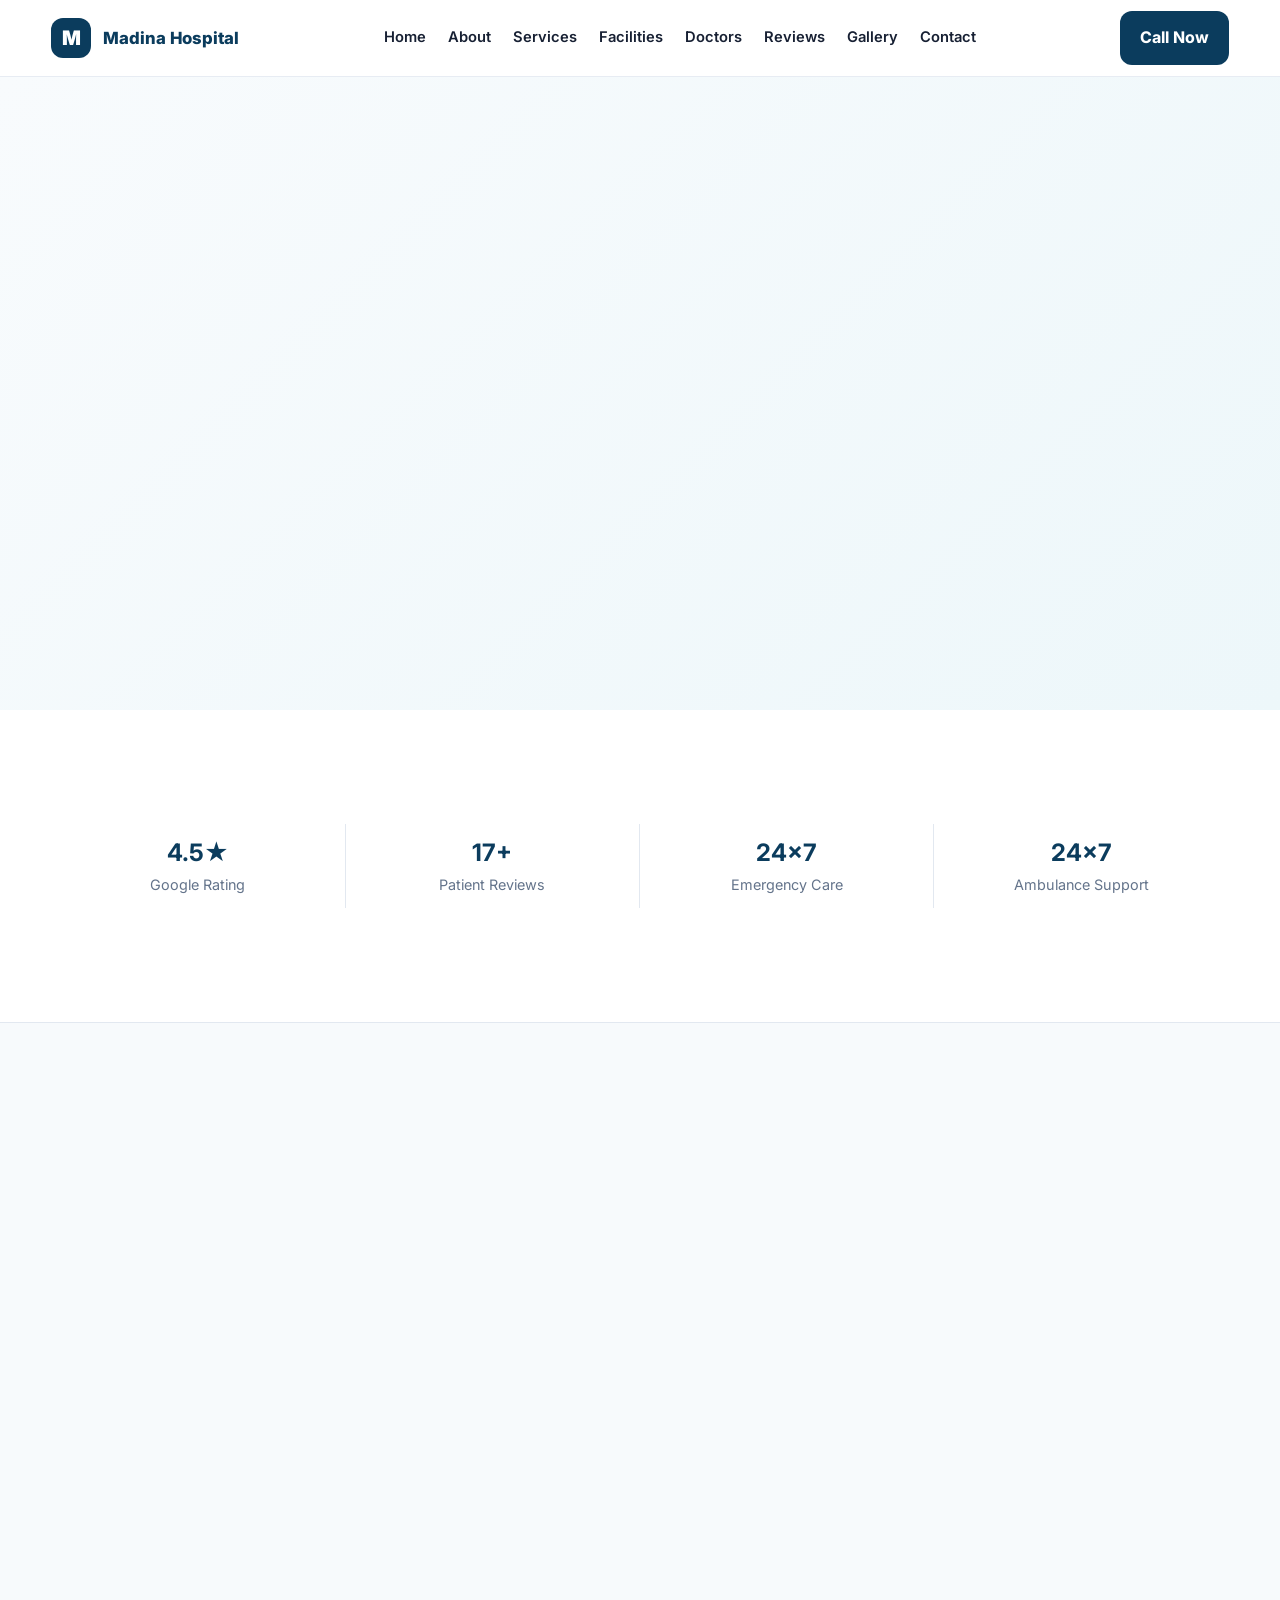
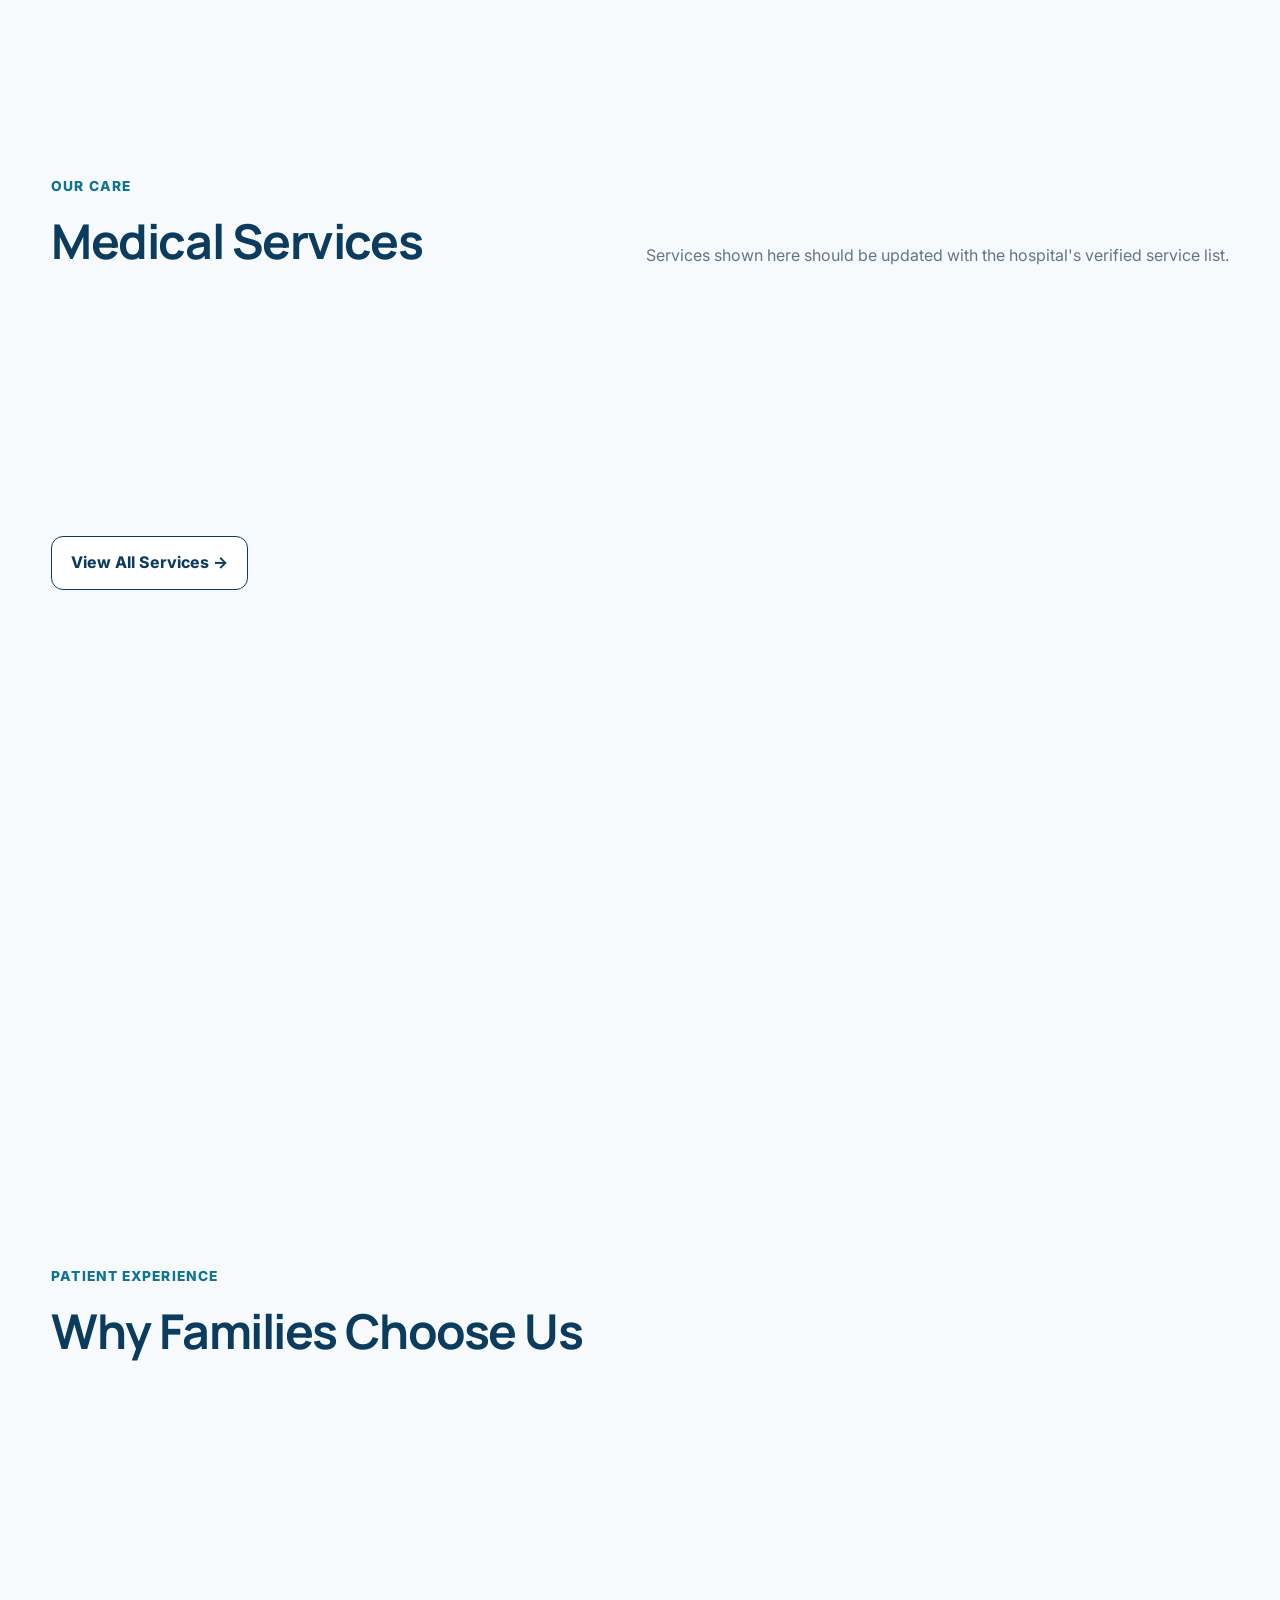
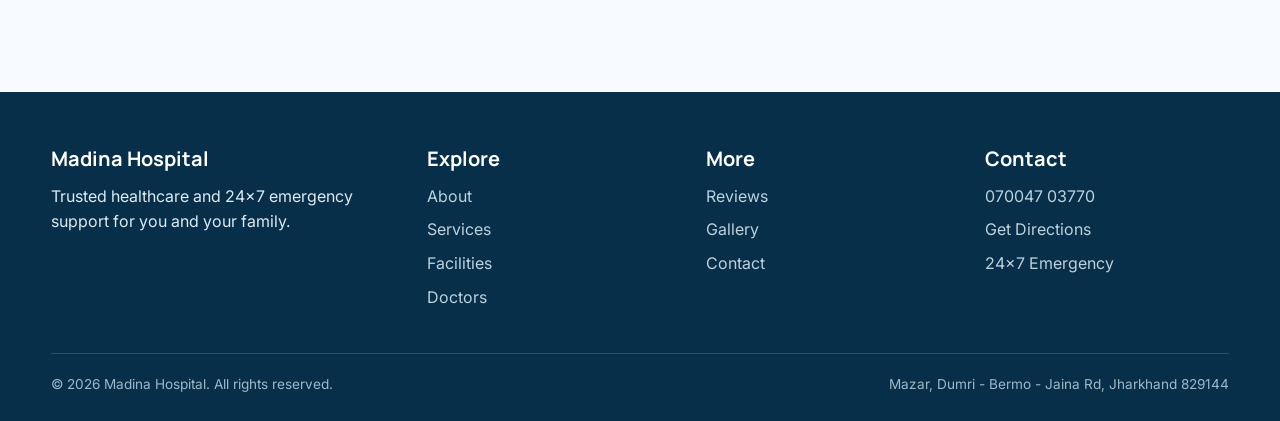
==== commit c48e0da1: "Add files via upload" ====
--- a/index.html
+++ b/index.html
@@ -1,346 +1,55 @@
 <!DOCTYPE html>
 <html lang="en">
 <head>
-<meta charset="UTF-8">
-<meta name="viewport" content="width=device-width, initial-scale=1.0">
-<title>Madina Hospital | 24×7 Emergency Healthcare in Jharkhand</title>
-<meta name="description" content="Madina Hospital in Surhi, Jharkhand offers trusted, affordable healthcare with 24×7 emergency and ambulance service. Rated 4.5★ on Google. Call 070047 03770.">
-<meta property="og:title" content="Madina Hospital | 24×7 Emergency Healthcare in Jharkhand">
-<meta property="og:description" content="Trusted healthcare, close to home. 24×7 emergency and ambulance service in Surhi, Jharkhand.">
-<meta property="og:type" content="website">
-<link rel="icon" href="data:image/svg+xml,<svg xmlns=%22http://www.w3.org/2000/svg%22 viewBox=%220 0 24 24%22><rect width=%2224%22 height=%2224%22 rx=%226%22 fill=%22%230B3C5D%22/><path d=%22M12 6v12M6 12h12%22 stroke=%22white%22 stroke-width=%222.5%22 stroke-linecap=%22round%22/></svg>">
-<link rel="preconnect" href="https://fonts.googleapis.com">
-<link href="https://fonts.googleapis.com/css2?family=Plus+Jakarta+Sans:wght@500;700;800&family=Inter:wght@400;500;600;700&display=swap" rel="stylesheet">
-<link rel="stylesheet" href="css/style.css">
-<script type="application/ld+json">
-{
-  "@context": "https://schema.org",
-  "@type": "Hospital",
-  "name": "Madina Hospital",
-  "telephone": "+91-7004703770",
-  "address": {
-    "@type": "PostalAddress",
-    "streetAddress": "Mazar, Dumri - Bermo - Jaina Rd, Mod, Surhi, Khaiyo Khar",
-    "addressRegion": "Jharkhand",
-    "postalCode": "829144",
-    "addressCountry": "IN"
-  },
-  "openingHours": "Mo-Su 00:00-23:59",
-  "aggregateRating": {
-    "@type": "AggregateRating",
-    "ratingValue": "4.5",
-    "reviewCount": "17"
-  }
-}
-</script>
+<meta charset="UTF-8"><meta name="viewport" content="width=device-width,initial-scale=1.0">
+<title>Home | Madina Hospital</title>
+<meta name="description" content="Madina Hospital in Jharkhand — 24×7 emergency care and ambulance availability.">
+<link rel="preconnect" href="https://fonts.googleapis.com"><link rel="preconnect" href="https://fonts.gstatic.com" crossorigin>
+<link href="https://fonts.googleapis.com/css2?family=Inter:wght@400;500;600;700;800&family=Manrope:wght@600;700;800&display=swap" rel="stylesheet">
+<link rel="stylesheet" href="style.css">
 </head>
 <body>
-
-<!-- ===== HEADER ===== -->
-<header class="site-header">
-  <div class="container header-inner">
-    <a href="index.html" class="logo">
-      <span class="logo-mark"><svg viewBox="0 0 24 24" fill="none" stroke-width="2.5" stroke-linecap="round"><path d="M12 6v12M6 12h12"/></svg></span>
-      <span class="logo-text"><span class="name">Madina Hospital</span><span class="tag">Surhi · Jharkhand</span></span>
-    </a>
-    <nav class="main-nav">
-      <a href="index.html" class="active">Home</a>
-      <a href="about.html">About</a>
-      <a href="services.html">Services</a>
-      <a href="facilities.html">Facilities</a>
-      <a href="doctors.html">Doctors</a>
-      <a href="reviews.html">Reviews</a>
-      <a href="gallery.html">Gallery</a>
-      <a href="contact.html">Contact</a>
+<header>
+  <div class="container nav">
+    <a class="logo" href="index.html"><span class="logo-mark">M</span> Madina Hospital</a>
+    <nav class="nav-links">
+      <a href="index.html">Home</a><a href="about.html">About</a><a href="services.html">Services</a>
+      <a href="facilities.html">Facilities</a><a href="doctors.html">Doctors</a><a href="reviews.html">Reviews</a>
+      <a href="gallery.html">Gallery</a><a href="contact.html">Contact</a>
     </nav>
-    <div class="header-actions">
-      <span class="emergency-pill"><span class="pulse-dot"></span>24×7 Emergency</span>
-      <a href="tel:07004703770" class="btn btn-primary btn-sm desktop-only">
-        <svg viewBox="0 0 24 24" fill="none" stroke="currentColor" stroke-width="2" stroke-linecap="round" stroke-linejoin="round"><path d="M22 16.92v3a2 2 0 0 1-2.18 2 19.79 19.79 0 0 1-8.63-3.07 19.5 19.5 0 0 1-6-6 19.79 19.79 0 0 1-3.07-8.67A2 2 0 0 1 4.11 2h3a2 2 0 0 1 2 1.72c.127.96.361 1.903.7 2.81a2 2 0 0 1-.45 2.11L8.09 9.91a16 16 0 0 0 6 6l1.27-1.27a2 2 0 0 1 2.11-.45c.907.339 1.85.573 2.81.7A2 2 0 0 1 22 16.92z"/></svg>
-        Call Now
-      </a>
-      <button class="hamburger" aria-label="Open menu"><span></span><span></span><span></span></button>
-    </div>
+    <a class="btn btn-primary" href="tel:07004703770">Call Now</a>
+    <button class="menu-btn" aria-label="Open menu">☰</button>
   </div>
 </header>
 
-<!-- Mobile nav -->
-<div class="mobile-nav">
-  <div class="mobile-nav-top">
-    <span class="logo-text"><span class="name">Madina Hospital</span></span>
-    <button class="mobile-nav-close" aria-label="Close menu">&times;</button>
+<main>
+<section class="hero"><div class="container hero-grid">
+<div class="reveal"><div class="eyebrow">● Healthcare you can trust</div><h1>Trusted Healthcare, Close to Home.</h1>
+<p class="lead">Quality healthcare, 24×7 emergency support and compassionate care for you and your family.</p>
+<div class="hero-actions"><a class="btn btn-primary" href="tel:07004703770">☎ Call Hospital</a><a class="btn btn-outline" href="contact.html">⌖ Get Directions</a></div></div>
+<div class="hero-card reveal"><img class="hero-img" src="https://images.unsplash.com/photo-1576091160399-112ba8d25d1d?auto=format&fit=crop&w=1000&q=85" alt="Doctor providing healthcare consultation">
+<div class="floating"><div>★</div><div><strong>4.5 / 5 Google Rating</strong><span>17+ patient reviews</span></div></div></div>
+</div></section>
+<section class="trust"><div class="container trust-grid">
+<div class="stat"><strong>4.5★</strong><span>Google Rating</span></div><div class="stat"><strong>17+</strong><span>Patient Reviews</span></div><div class="stat"><strong>24×7</strong><span>Emergency Care</span></div><div class="stat"><strong>24×7</strong><span>Ambulance Support</span></div>
+</div></section>
+<section><div class="container about-grid"><img class="about-img reveal" src="https://images.unsplash.com/photo-1519494026892-80bbd2d6fd0d?auto=format&fit=crop&w=1000&q=85" alt="Modern hospital interior">
+<div class="reveal"><div class="eyebrow">About Madina Hospital</div><h2>Care That Puts Patients First.</h2><p class="lead">Madina Hospital is focused on dependable, accessible and compassionate healthcare for the local community.</p><a class="btn btn-primary" href="about.html">Learn More</a></div></div></section>
+<section><div class="container"><div class="section-head"><div><div class="eyebrow">Our Care</div><h2>Medical Services</h2></div><p>Services shown here should be updated with the hospital's verified service list.</p></div>
+<div class="cards"><div class="card reveal"><div class="icon">✚</div><h3>Emergency Care</h3><p>24×7 emergency support for urgent healthcare needs.</p></div><div class="card reveal"><div class="icon">♥</div><h3>Healthcare Support</h3><p>Patient-focused care in a professional hospital environment.</p></div><div class="card reveal"><div class="icon">＋</div><h3>More Services</h3><p>Verified medical services can be added here after confirmation.</p></div></div>
+<div style="margin-top:25px"><a class="btn btn-outline" href="services.html">View All Services →</a></div></div></section>
+<section><div class="container"><div class="emergency reveal"><div class="eyebrow" style="color:#8ed4df">24×7 Emergency</div><h2>Emergency Care, Anytime You Need It.</h2><p>Madina Hospital provides 24×7 emergency service and ambulance availability.</p><div class="hero-actions"><a class="btn btn-emergency" href="tel:07004703770">Call Emergency</a><a class="btn" style="background:#fff;color:#0B3C5D" href="contact.html">Get Directions</a></div></div></div></section>
+<section><div class="container"><div class="section-head"><div><div class="eyebrow">Patient Experience</div><h2>Why Families Choose Us</h2></div></div>
+<div class="cards"><div class="card reveal"><div class="icon">₹</div><h3>Affordable Care</h3><p>Focused on accessible and affordable treatment.</p></div><div class="card reveal"><div class="icon">◷</div><h3>24×7 Emergency</h3><p>Emergency support available around the clock.</p></div><div class="card reveal"><div class="icon">🚑</div><h3>24×7 Ambulance</h3><p>Ambulance availability for emergency needs.</p></div></div></div></section>
+</main>
+<footer>
+  <div class="container footer-grid">
+    <div><h3>Madina Hospital</h3><p>Trusted healthcare and 24×7 emergency support for you and your family.</p></div>
+    <div><h3>Explore</h3><a href="about.html">About</a><a href="services.html">Services</a><a href="facilities.html">Facilities</a><a href="doctors.html">Doctors</a></div>
+    <div><h3>More</h3><a href="reviews.html">Reviews</a><a href="gallery.html">Gallery</a><a href="contact.html">Contact</a></div>
+    <div><h3>Contact</h3><a href="tel:07004703770">070047 03770</a><a href="contact.html">Get Directions</a><a href="emergency.html">24×7 Emergency</a></div>
   </div>
-  <ul>
-    <li><a href="index.html">Home</a></li>
-    <li><a href="about.html">About</a></li>
-    <li><a href="services.html">Services</a></li>
-    <li><a href="facilities.html">Facilities</a></li>
-    <li><a href="doctors.html">Doctors</a></li>
-    <li><a href="reviews.html">Reviews</a></li>
-    <li><a href="gallery.html">Gallery</a></li>
-    <li><a href="contact.html">Contact</a></li>
-  </ul>
-  <a href="tel:07004703770" class="btn btn-primary">Call Hospital — 070047 03770</a>
-</div>
-
-<!-- ===== HERO ===== -->
-<section class="hero">
-  <div class="container hero-grid">
-    <div class="reveal in">
-      <span class="trust-label">
-        <svg width="14" height="14" viewBox="0 0 24 24" fill="none" stroke="currentColor" stroke-width="3" stroke-linecap="round" stroke-linejoin="round"><polyline points="20 6 9 17 4 12"/></svg>
-        Your health. Our priority.
-      </span>
-      <h1>Trusted Healthcare, <span class="accent">Close to Home.</span></h1>
-      <p class="hero-sub">Quality healthcare, 24×7 emergency support and compassionate care for you and your family — right here in Surhi, Jharkhand.</p>
-      <div class="hero-ctas">
-        <a href="tel:07004703770" class="btn btn-primary">
-          <svg viewBox="0 0 24 24" fill="none" stroke="currentColor" stroke-width="2" stroke-linecap="round" stroke-linejoin="round"><path d="M22 16.92v3a2 2 0 0 1-2.18 2 19.79 19.79 0 0 1-8.63-3.07 19.5 19.5 0 0 1-6-6 19.79 19.79 0 0 1-3.07-8.67A2 2 0 0 1 4.11 2h3a2 2 0 0 1 2 1.72c.127.96.361 1.903.7 2.81a2 2 0 0 1-.45 2.11L8.09 9.91a16 16 0 0 0 6 6l1.27-1.27a2 2 0 0 1 2.11-.45c.907.339 1.85.573 2.81.7A2 2 0 0 1 22 16.92z"/></svg>
-          Call Hospital
-        </a>
-        <a href="contact.html#map" class="btn btn-outline">
-          <svg viewBox="0 0 24 24" fill="none" stroke="currentColor" stroke-width="2" stroke-linecap="round" stroke-linejoin="round"><path d="M21 10c0 7-9 13-9 13s-9-6-9-13a9 9 0 0 1 18 0z"/><circle cx="12" cy="10" r="3"/></svg>
-          Get Directions
-        </a>
-      </div>
-    </div>
-    <div class="hero-visual reveal in">
-      <div class="photo-frame">
-        <span class="frame-icon">
-          <svg viewBox="0 0 24 24" fill="none" stroke="currentColor" stroke-width="1.4" stroke-linecap="round" stroke-linejoin="round"><path d="M19 14c1.49-1.46 3-3.21 3-5.5A5.5 5.5 0 0 0 16.5 3c-1.76 0-3 .5-4.5 2-1.5-1.5-2.74-2-4.5-2A5.5 5.5 0 0 0 2 8.5c0 2.29 1.51 4.04 3 5.5l7 7Z"/></svg>
-        </span>
-        <span class="photo-caption">Hospital photography to be added — Madina Hospital, Surhi</span>
-      </div>
-      <div class="hero-float-card">
-        <span class="icon"><svg viewBox="0 0 24 24" fill="none" stroke="currentColor" stroke-width="2" stroke-linecap="round" stroke-linejoin="round"><polygon points="12 2 15.09 8.26 22 9.27 17 14.14 18.18 21.02 12 17.77 5.82 21.02 7 14.14 2 9.27 8.91 8.26 12 2"/></svg></span>
-        <div>
-          <div class="num">4.5★</div>
-          <div class="label">Google Rating</div>
-        </div>
-      </div>
-    </div>
-  </div>
-</section>
-
-<!-- ===== TRUST STRIP ===== -->
-<section class="trust-strip" style="padding:0;">
-  <div class="container">
-    <div class="trust-item reveal"><div class="num"><span data-counter="4.5">0</span><span class="unit">★</span></div><div class="label">Google Rating</div></div>
-    <div class="trust-item reveal"><div class="num"><span data-counter="17">0</span>+</div><div class="label">Patient Reviews</div></div>
-    <div class="trust-item reveal"><div class="num">24×7</div><div class="label">Emergency Care</div></div>
-    <div class="trust-item reveal"><div class="num">24×7</div><div class="label">Ambulance Support</div></div>
-  </div>
-</section>
-
-<!-- ===== ABOUT PREVIEW ===== -->
-<section>
-  <div class="container about-grid">
-    <div class="reveal">
-      <div class="photo-frame">
-        <span class="frame-icon">
-          <svg viewBox="0 0 24 24" fill="none" stroke="currentColor" stroke-width="1.4" stroke-linecap="round" stroke-linejoin="round"><path d="M3 21h18M5 21V7l7-4 7 4v14M9 9h1M9 13h1M9 17h1M14 9h1M14 13h1M14 17h1"/></svg>
-        </span>
-        <span class="photo-caption">Hospital building photograph — to be added</span>
-      </div>
-    </div>
-    <div class="about-copy reveal">
-      <span class="eyebrow">About Madina Hospital</span>
-      <h2 style="font-size:clamp(26px,3.6vw,36px); font-weight:800; line-height:1.2;">Care That Puts Patients First.</h2>
-      <p>Madina Hospital is a local healthcare provider in Surhi, Jharkhand, focused on making quality care accessible, dependable and affordable for the families we serve. With round-the-clock emergency and ambulance support, we're here whenever you need us — with staff known for their warmth and care.</p>
-      <div class="mini-badges">
-        <span class="mini-badge"><svg viewBox="0 0 24 24" fill="none" stroke="currentColor" stroke-width="2.5" stroke-linecap="round" stroke-linejoin="round"><polyline points="20 6 9 17 4 12"/></svg>Affordable Treatment</span>
-        <span class="mini-badge"><svg viewBox="0 0 24 24" fill="none" stroke="currentColor" stroke-width="2.5" stroke-linecap="round" stroke-linejoin="round"><polyline points="20 6 9 17 4 12"/></svg>Open 24 Hours</span>
-      </div>
-      <a href="about.html" class="btn btn-outline">Learn More
-        <svg viewBox="0 0 24 24" fill="none" stroke="currentColor" stroke-width="2.5" stroke-linecap="round" stroke-linejoin="round"><line x1="5" y1="12" x2="19" y2="12"/><polyline points="12 5 19 12 12 19"/></svg>
-      </a>
-    </div>
-  </div>
-</section>
-
-<!-- ===== SERVICES PREVIEW ===== -->
-<section class="bg-tint">
-  <div class="container">
-    <div class="section-head center reveal">
-      <span class="eyebrow" style="justify-content:center;">What We Offer</span>
-      <h2>Medical Services</h2>
-      <p>Our full range of services will be listed here once confirmed. Each service is reviewed for accuracy before publishing.</p>
-    </div>
-    <div class="grid-3">
-      <div class="card reveal">
-        <div class="card-icon"><svg viewBox="0 0 24 24" fill="none" stroke="currentColor" stroke-width="1.8" stroke-linecap="round" stroke-linejoin="round"><path d="M19 14c1.49-1.46 3-3.21 3-5.5A5.5 5.5 0 0 0 16.5 3c-1.76 0-3 .5-4.5 2-1.5-1.5-2.74-2-4.5-2A5.5 5.5 0 0 0 2 8.5c0 2.29 1.51 4.04 3 5.5l7 7Z"/></svg></div>
-        <h3>Service Name</h3>
-        <p>Short service description will be added after confirmation.</p>
-        <span class="card-link">Learn More <svg viewBox="0 0 24 24" fill="none" stroke="currentColor" stroke-width="2.5" stroke-linecap="round" stroke-linejoin="round"><line x1="5" y1="12" x2="19" y2="12"/><polyline points="12 5 19 12 12 19"/></svg></span>
-      </div>
-      <div class="card reveal">
-        <div class="card-icon"><svg viewBox="0 0 24 24" fill="none" stroke="currentColor" stroke-width="1.8" stroke-linecap="round" stroke-linejoin="round"><path d="M12 2a10 10 0 1 0 10 10A10 10 0 0 0 12 2zm0 5v5l3 3"/></svg></div>
-        <h3>Service Name</h3>
-        <p>Short service description will be added after confirmation.</p>
-        <span class="card-link">Learn More <svg viewBox="0 0 24 24" fill="none" stroke="currentColor" stroke-width="2.5" stroke-linecap="round" stroke-linejoin="round"><line x1="5" y1="12" x2="19" y2="12"/><polyline points="12 5 19 12 12 19"/></svg></span>
-      </div>
-      <div class="card reveal">
-        <div class="card-icon"><svg viewBox="0 0 24 24" fill="none" stroke="currentColor" stroke-width="1.8" stroke-linecap="round" stroke-linejoin="round"><rect x="3" y="11" width="18" height="10" rx="2"/><path d="M7 11V7a5 5 0 0 1 10 0v4"/></svg></div>
-        <h3>Service Name</h3>
-        <p>Short service description will be added after confirmation.</p>
-        <span class="card-link">Learn More <svg viewBox="0 0 24 24" fill="none" stroke="currentColor" stroke-width="2.5" stroke-linecap="round" stroke-linejoin="round"><line x1="5" y1="12" x2="19" y2="12"/><polyline points="12 5 19 12 12 19"/></svg></span>
-      </div>
-    </div>
-    <div class="section-cta-row"><a href="services.html" class="btn btn-primary">View All Services</a></div>
-  </div>
-</section>
-
-<!-- ===== EMERGENCY SECTION ===== -->
-<section class="emergency-banner">
-  <div class="container emergency-inner">
-    <div class="emergency-text reveal">
-      <span class="emergency-tag"><span class="pulse-dot"></span>24×7 Emergency Service</span>
-      <h2>Emergency Care, Anytime You Need It.</h2>
-      <p>Madina Hospital provides 24×7 emergency service and ambulance availability — because urgent care shouldn't have to wait.</p>
-      <div class="emergency-ctas">
-        <a href="tel:07004703770" class="btn btn-emergency">
-          <svg viewBox="0 0 24 24" fill="none" stroke="currentColor" stroke-width="2" stroke-linecap="round" stroke-linejoin="round"><path d="M22 16.92v3a2 2 0 0 1-2.18 2 19.79 19.79 0 0 1-8.63-3.07 19.5 19.5 0 0 1-6-6 19.79 19.79 0 0 1-3.07-8.67A2 2 0 0 1 4.11 2h3a2 2 0 0 1 2 1.72c.127.96.361 1.903.7 2.81a2 2 0 0 1-.45 2.11L8.09 9.91a16 16 0 0 0 6 6l1.27-1.27a2 2 0 0 1 2.11-.45c.907.339 1.85.573 2.81.7A2 2 0 0 1 22 16.92z"/></svg>
-          Call Now
-        </a>
-        <a href="https://www.google.com/maps/dir/?api=1&destination=Mazar,+Dumri+-+Bermo+-+Jaina+Rd,+Mod,+Surhi,+Khaiyo+Khar,+Jharkhand+829144" target="_blank" rel="noopener" class="btn btn-white">Get Directions</a>
-      </div>
-    </div>
-    <div class="emergency-phone-block reveal">
-      <div class="label">Emergency Helpline</div>
-      <div class="phone">070047 03770</div>
-    </div>
-  </div>
-</section>
-
-<!-- ===== WHY CHOOSE US ===== -->
-<section>
-  <div class="container">
-    <div class="section-head center reveal">
-      <span class="eyebrow" style="justify-content:center;">Why Madina Hospital</span>
-      <h2>Why Families Choose Madina Hospital</h2>
-    </div>
-    <div class="why-grid">
-      <div class="card why-card reveal">
-        <div class="card-icon"><svg viewBox="0 0 24 24" fill="none" stroke="currentColor" stroke-width="1.8" stroke-linecap="round" stroke-linejoin="round"><line x1="12" y1="1" x2="12" y2="23"/><path d="M17 5H9.5a3.5 3.5 0 0 0 0 7h5a3.5 3.5 0 0 1 0 7H6"/></svg></div>
-        <h3>Affordable Care</h3>
-        <p>Focused on accessible healthcare and affordable treatment for every family.</p>
-      </div>
-      <div class="card why-card reveal">
-        <div class="card-icon"><svg viewBox="0 0 24 24" fill="none" stroke="currentColor" stroke-width="1.8" stroke-linecap="round" stroke-linejoin="round"><circle cx="12" cy="12" r="10"/><polyline points="12 6 12 12 16 14"/></svg></div>
-        <h3>24×7 Emergency</h3>
-        <p>Emergency support available around the clock, every day of the year.</p>
-      </div>
-      <div class="card why-card reveal">
-        <div class="card-icon"><svg viewBox="0 0 24 24" fill="none" stroke="currentColor" stroke-width="1.8" stroke-linecap="round" stroke-linejoin="round"><path d="M3 12h4l2-6 4 12 2-6h6"/></svg></div>
-        <h3>24×7 Ambulance</h3>
-        <p>Ambulance availability whenever emergency transport is needed.</p>
-      </div>
-      <div class="card why-card reveal">
-        <div class="card-icon"><svg viewBox="0 0 24 24" fill="none" stroke="currentColor" stroke-width="1.8" stroke-linecap="round" stroke-linejoin="round"><path d="M20.84 4.61a5.5 5.5 0 0 0-7.78 0L12 5.67l-1.06-1.06a5.5 5.5 0 0 0-7.78 7.78l1.06 1.06L12 21.23l7.78-7.78 1.06-1.06a5.5 5.5 0 0 0 0-7.78z"/></svg></div>
-        <h3>Caring Staff</h3>
-        <p>Patient reviews consistently highlight positive staff behaviour and care.</p>
-      </div>
-    </div>
-  </div>
-</section>
-
-<!-- ===== FACILITIES PREVIEW ===== -->
-<section class="bg-tint">
-  <div class="container">
-    <div class="section-head center reveal">
-      <span class="eyebrow" style="justify-content:center;">Facilities</span>
-      <h2>Designed Around Patient Care</h2>
-      <p>Facility details will be published once confirmed by the hospital.</p>
-    </div>
-    <div class="grid-4">
-      <div class="facility-card reveal">
-        <div class="photo-frame"><span class="frame-icon" style="max-width:60px;"><svg viewBox="0 0 24 24" fill="none" stroke="currentColor" stroke-width="1.5" stroke-linecap="round" stroke-linejoin="round"><rect x="3" y="3" width="18" height="18" rx="2"/></svg></span></div>
-        <div class="facility-body"><h4>Facility 01</h4><p>Details coming soon</p></div>
-      </div>
-      <div class="facility-card reveal">
-        <div class="photo-frame"><span class="frame-icon" style="max-width:60px;"><svg viewBox="0 0 24 24" fill="none" stroke="currentColor" stroke-width="1.5" stroke-linecap="round" stroke-linejoin="round"><rect x="3" y="3" width="18" height="18" rx="2"/></svg></span></div>
-        <div class="facility-body"><h4>Facility 02</h4><p>Details coming soon</p></div>
-      </div>
-      <div class="facility-card reveal">
-        <div class="photo-frame"><span class="frame-icon" style="max-width:60px;"><svg viewBox="0 0 24 24" fill="none" stroke="currentColor" stroke-width="1.5" stroke-linecap="round" stroke-linejoin="round"><rect x="3" y="3" width="18" height="18" rx="2"/></svg></span></div>
-        <div class="facility-body"><h4>Facility 03</h4><p>Details coming soon</p></div>
-      </div>
-      <div class="facility-card reveal">
-        <div class="photo-frame"><span class="frame-icon" style="max-width:60px;"><svg viewBox="0 0 24 24" fill="none" stroke="currentColor" stroke-width="1.5" stroke-linecap="round" stroke-linejoin="round"><rect x="3" y="3" width="18" height="18" rx="2"/></svg></span></div>
-        <div class="facility-body"><h4>Facility 04</h4><p>Details coming soon</p></div>
-      </div>
-    </div>
-    <div class="section-cta-row"><a href="facilities.html" class="btn btn-outline">View All Facilities</a></div>
-  </div>
-</section>
-
-<!-- ===== CTA BAND ===== -->
-<section style="padding-top:0;">
-  <div class="cta-band reveal">
-    <h2>We're Here When You Need Us.</h2>
-    <p>Call now or get directions to Madina Hospital, Surhi, Jharkhand.</p>
-    <div class="btns">
-      <a href="tel:07004703770" class="btn btn-white">Call Hospital</a>
-      <a href="https://www.google.com/maps/dir/?api=1&destination=Mazar,+Dumri+-+Bermo+-+Jaina+Rd,+Mod,+Surhi,+Khaiyo+Khar,+Jharkhand+829144" target="_blank" rel="noopener" class="btn btn-emergency">Get Directions</a>
-    </div>
-  </div>
-</section>
-
-<!-- ===== FOOTER ===== -->
-<footer class="site-footer">
-  <div class="container">
-    <div class="footer-grid">
-      <div>
-        <div class="footer-logo">
-          <span class="logo-mark"><svg viewBox="0 0 24 24" fill="none" stroke-width="2.5" stroke-linecap="round"><path d="M12 6v12M6 12h12"/></svg></span>
-          <span class="logo-text"><span class="name">Madina Hospital</span><span class="tag">Surhi · Jharkhand</span></span>
-        </div>
-        <p>Trusted healthcare and 24×7 emergency support for you and your family.</p>
-        <div class="footer-social">
-          <a href="#" aria-label="Facebook"><svg viewBox="0 0 24 24" fill="none" stroke="currentColor" stroke-width="2"><path d="M18 2h-3a5 5 0 0 0-5 5v3H7v4h3v8h4v-8h3l1-4h-4V7a1 1 0 0 1 1-1h3z"/></svg></a>
-          <a href="#" aria-label="Instagram"><svg viewBox="0 0 24 24" fill="none" stroke="currentColor" stroke-width="2"><rect x="2" y="2" width="20" height="20" rx="5"/><circle cx="12" cy="12" r="4"/><circle cx="17.5" cy="6.5" r="1"/></svg></a>
-          <a href="tel:07004703770" aria-label="Call"><svg viewBox="0 0 24 24" fill="none" stroke="currentColor" stroke-width="2"><path d="M22 16.92v3a2 2 0 0 1-2.18 2 19.79 19.79 0 0 1-8.63-3.07 19.5 19.5 0 0 1-6-6 19.79 19.79 0 0 1-3.07-8.67A2 2 0 0 1 4.11 2h3a2 2 0 0 1 2 1.72c.127.96.361 1.903.7 2.81a2 2 0 0 1-.45 2.11L8.09 9.91a16 16 0 0 0 6 6l1.27-1.27a2 2 0 0 1 2.11-.45c.907.339 1.85.573 2.81.7A2 2 0 0 1 22 16.92z"/></svg></a>
-        </div>
-      </div>
-      <div class="footer-col">
-        <h5>Navigation</h5>
-        <ul>
-          <li><a href="index.html">Home</a></li>
-          <li><a href="about.html">About</a></li>
-          <li><a href="services.html">Services</a></li>
-          <li><a href="facilities.html">Facilities</a></li>
-          <li><a href="doctors.html">Doctors</a></li>
-          <li><a href="reviews.html">Reviews</a></li>
-          <li><a href="gallery.html">Gallery</a></li>
-          <li><a href="contact.html">Contact</a></li>
-        </ul>
-      </div>
-      <div class="footer-col">
-        <h5>Contact</h5>
-        <ul>
-          <li><a href="tel:07004703770">070047 03770</a></li>
-          <li><a href="https://www.google.com/maps/dir/?api=1&destination=Mazar,+Dumri+-+Bermo+-+Jaina+Rd,+Mod,+Surhi,+Khaiyo+Khar,+Jharkhand+829144" target="_blank" rel="noopener">Mazar, Dumri - Bermo - Jaina Rd, Mod, Surhi, Khaiyo Khar, Jharkhand 829144</a></li>
-          <li>Open 24 Hours</li>
-        </ul>
-        <span class="footer-emergency-tag" style="margin-top:16px;"><span class="pulse-dot"></span>24×7 Emergency</span>
-      </div>
-    </div>
-    <div class="footer-bottom">
-      <span>© 2026 Madina Hospital. All rights reserved.</span>
-      <span>Surhi, Jharkhand 829144</span>
-    </div>
-  </div>
+  <div class="container footer-bottom"><span>© 2026 Madina Hospital. All rights reserved.</span><span>Mazar, Dumri - Bermo - Jaina Rd, Jharkhand 829144</span></div>
 </footer>
-
-<!-- ===== MOBILE ACTION BAR ===== -->
-<div class="mobile-action-bar">
-  <div class="row">
-    <a href="tel:07004703770" class="call"><svg viewBox="0 0 24 24" fill="none" stroke="currentColor" stroke-width="2" stroke-linecap="round" stroke-linejoin="round"><path d="M22 16.92v3a2 2 0 0 1-2.18 2 19.79 19.79 0 0 1-8.63-3.07 19.5 19.5 0 0 1-6-6 19.79 19.79 0 0 1-3.07-8.67A2 2 0 0 1 4.11 2h3a2 2 0 0 1 2 1.72c.127.96.361 1.903.7 2.81a2 2 0 0 1-.45 2.11L8.09 9.91a16 16 0 0 0 6 6l1.27-1.27a2 2 0 0 1 2.11-.45c.907.339 1.85.573 2.81.7A2 2 0 0 1 22 16.92z"/></svg>Call</a>
-    <a href="https://www.google.com/maps/dir/?api=1&destination=Mazar,+Dumri+-+Bermo+-+Jaina+Rd,+Mod,+Surhi,+Khaiyo+Khar,+Jharkhand+829144" target="_blank" rel="noopener" class="directions"><svg viewBox="0 0 24 24" fill="none" stroke="currentColor" stroke-width="2" stroke-linecap="round" stroke-linejoin="round"><path d="M21 10c0 7-9 13-9 13s-9-6-9-13a9 9 0 0 1 18 0z"/><circle cx="12" cy="10" r="3"/></svg>Directions</a>
-    <a href="emergency.html" class="emergency"><svg viewBox="0 0 24 24" fill="none" stroke="currentColor" stroke-width="2" stroke-linecap="round" stroke-linejoin="round"><path d="M12 9v4M12 17h.01M10.29 3.86l-8.18 14.14A2 2 0 0 0 4 21h16a2 2 0 0 0 1.89-2.99L13.71 3.86a2 2 0 0 0-3.42 0z"/></svg>Emergency</a>
-  </div>
-</div>
-
-<script src="js/script.js"></script>
-</body>
-</html>
+<div class="mobile-bar"><a href="tel:07004703770">☎ Call</a><a href="contact.html">⌖ Directions</a><a href="emergency.html">Emergency</a></div>
+<script src="script.js"></script></body></html>
--- a/style.css
+++ b/style.css
@@ -0,0 +1,92 @@
+
+:root{
+  --blue:#0B3C5D; --teal:#0E7490; --green:#16A34A; --red:#DC2626;
+  --bg:#F7FAFC; --white:#fff; --text:#172033; --muted:#64748B;
+  --border:#E2E8F0; --shadow:0 14px 40px rgba(15,23,42,.08);
+  --radius:20px; --max:1180px;
+}
+*{box-sizing:border-box;margin:0;padding:0}
+html{scroll-behavior:smooth}
+body{font-family:Inter,system-ui,-apple-system,BlinkMacSystemFont,"Segoe UI",sans-serif;color:var(--text);background:var(--bg);line-height:1.6}
+img{max-width:100%;display:block}
+a{text-decoration:none;color:inherit}
+.container{width:min(92%,var(--max));margin:auto}
+header{position:sticky;top:0;z-index:1000;background:rgba(255,255,255,.94);backdrop-filter:blur(14px);border-bottom:1px solid rgba(226,232,240,.8)}
+.nav{height:76px;display:flex;align-items:center;justify-content:space-between;gap:25px}
+.logo{display:flex;align-items:center;gap:12px;font-weight:800;color:var(--blue);font-size:1.05rem}
+.logo-mark{width:40px;height:40px;border-radius:12px;background:var(--blue);color:#fff;display:grid;place-items:center;font-weight:900;font-size:1.25rem}
+.nav-links{display:flex;align-items:center;gap:22px;font-size:.92rem;font-weight:600}
+.nav-links a:hover{color:var(--teal)}
+.btn{display:inline-flex;align-items:center;justify-content:center;gap:8px;padding:13px 19px;border-radius:12px;font-weight:750;border:1px solid transparent;transition:.25s;cursor:pointer}
+.btn-primary{background:var(--blue);color:#fff}.btn-primary:hover{transform:translateY(-2px);background:#082f49}
+.btn-outline{border-color:var(--blue);color:var(--blue);background:#fff}.btn-outline:hover{background:#eef6fa}
+.btn-emergency{background:var(--red);color:#fff}.btn-emergency:hover{transform:translateY(-2px)}
+.menu-btn{display:none;border:0;background:none;font-size:1.5rem}
+.hero{padding:78px 0 45px;background:linear-gradient(135deg,#f8fbfd,#edf7fa)}
+.hero-grid{display:grid;grid-template-columns:1.05fr .95fr;align-items:center;gap:55px}
+.eyebrow{display:inline-flex;gap:8px;align-items:center;color:var(--teal);font-weight:800;font-size:.86rem;text-transform:uppercase;letter-spacing:.08em;margin-bottom:16px}
+h1,h2,h3{font-family:Manrope,Inter,sans-serif;line-height:1.15}
+h1{font-size:clamp(2.6rem,6vw,5rem);letter-spacing:-.045em;color:var(--blue)}
+h2{font-size:clamp(2rem,4vw,3rem);letter-spacing:-.03em;color:var(--blue)}
+h3{font-size:1.25rem}
+.lead{font-size:1.1rem;color:var(--muted);max-width:650px;margin:22px 0 28px}
+.hero-actions{display:flex;gap:12px;flex-wrap:wrap}
+.hero-card{position:relative}
+.hero-img{width:100%;height:510px;object-fit:cover;border-radius:28px;box-shadow:var(--shadow)}
+.floating{position:absolute;left:-24px;bottom:24px;background:#fff;border:1px solid var(--border);padding:17px 19px;border-radius:16px;box-shadow:var(--shadow);display:flex;gap:12px;align-items:center}
+.floating strong{display:block;color:var(--blue)}
+.trust{background:#fff;border-bottom:1px solid var(--border)}
+.trust-grid{display:grid;grid-template-columns:repeat(4,1fr);padding:24px 0}
+.stat{text-align:center;padding:10px;border-right:1px solid var(--border)}
+.stat:last-child{border-right:0}.stat strong{display:block;font-size:1.5rem;color:var(--blue)}.stat span{color:var(--muted);font-size:.9rem}
+section{padding:90px 0}
+.section-head{display:flex;justify-content:space-between;align-items:end;gap:25px;margin-bottom:38px}
+.section-head p{color:var(--muted);max-width:620px}
+.about-grid{display:grid;grid-template-columns:.9fr 1.1fr;gap:55px;align-items:center}
+.about-img{height:480px;width:100%;object-fit:cover;border-radius:24px}
+.cards{display:grid;grid-template-columns:repeat(3,1fr);gap:20px}
+.card{background:#fff;border:1px solid var(--border);border-radius:var(--radius);padding:27px;box-shadow:0 8px 28px rgba(15,23,42,.04);transition:.25s}
+.card:hover{transform:translateY(-5px);box-shadow:var(--shadow)}
+.icon{width:48px;height:48px;border-radius:14px;background:#e8f5f8;color:var(--teal);display:grid;place-items:center;font-size:1.35rem;margin-bottom:18px}
+.card p{color:var(--muted);margin-top:9px}
+.emergency{background:var(--blue);color:#fff;border-radius:28px;padding:50px}
+.emergency h2{color:#fff}.emergency p{color:#d9e8ef;max-width:650px;margin:14px 0 25px}
+.split{display:grid;grid-template-columns:1fr 1fr;gap:24px}
+.review{position:relative}.stars{color:#e7a900;letter-spacing:2px;margin-bottom:10px}
+.gallery{display:grid;grid-template-columns:repeat(3,1fr);gap:16px}
+.gallery img{width:100%;height:260px;object-fit:cover;border-radius:18px;transition:.3s}.gallery img:hover{transform:scale(1.02)}
+.page-hero{padding:75px 0;background:linear-gradient(135deg,#edf7fa,#fff)}
+.page-hero h1{font-size:clamp(2.5rem,5vw,4rem)}
+.breadcrumb{color:var(--muted);font-size:.9rem;margin-bottom:14px}
+.contact-grid{display:grid;grid-template-columns:.8fr 1.2fr;gap:25px}
+.contact-list{display:grid;gap:14px}.contact-item{background:#fff;border:1px solid var(--border);border-radius:18px;padding:22px}.contact-item strong{display:block;color:var(--blue);margin-bottom:4px}.contact-item span{color:var(--muted)}
+.map{min-height:420px;border-radius:22px;overflow:hidden;border:1px solid var(--border);background:#dcecf1}
+.map iframe{width:100%;height:100%;min-height:420px;border:0}
+.cta{background:#eaf6f8;border:1px solid #d2ebef;border-radius:24px;padding:42px}
+footer{background:#082f49;color:#dcebf1;padding:55px 0 25px}
+.footer-grid{display:grid;grid-template-columns:1.4fr repeat(3,1fr);gap:35px}
+footer h3{color:#fff;margin-bottom:14px}footer a{display:block;margin:8px 0;color:#bcd2dc}footer a:hover{color:#fff}
+.footer-bottom{border-top:1px solid rgba(255,255,255,.15);margin-top:35px;padding-top:20px;font-size:.85rem;color:#9fb8c4;display:flex;justify-content:space-between;gap:20px}
+.mobile-bar{display:none}
+.reveal{opacity:0;transform:translateY(20px);transition:.7s}.reveal.show{opacity:1;transform:none}
+@media(max-width:900px){
+ .nav-links{display:none;position:absolute;top:76px;left:0;right:0;background:#fff;padding:20px;flex-direction:column;align-items:stretch;border-bottom:1px solid var(--border)}
+ .nav-links.open{display:flex}.menu-btn{display:block}.nav>.btn{display:none}
+ .hero-grid,.about-grid,.contact-grid,.split{grid-template-columns:1fr}
+ .hero{padding-top:50px}.hero-img{height:390px}.floating{left:12px}
+ .trust-grid{grid-template-columns:repeat(2,1fr)}.stat:nth-child(2){border-right:0}.stat:nth-child(-n+2){border-bottom:1px solid var(--border)}
+ .cards{grid-template-columns:repeat(2,1fr)}.gallery{grid-template-columns:repeat(2,1fr)}
+ .footer-grid{grid-template-columns:1fr 1fr}
+}
+@media(max-width:600px){
+ body{padding-bottom:70px}.container{width:min(91%,var(--max))}
+ .nav{height:68px}.nav-links{top:68px}
+ section{padding:65px 0}.hero{padding:42px 0 30px}
+ .hero-img{height:330px;border-radius:20px}.floating{position:relative;left:auto;bottom:auto;margin-top:-25px;margin-left:15px;margin-right:15px}
+ .trust-grid{grid-template-columns:1fr 1fr}.stat{font-size:.9rem}
+ .cards,.gallery{grid-template-columns:1fr}.gallery img{height:230px}
+ .section-head{display:block}.section-head p{margin-top:12px}.emergency{padding:32px 25px}
+ .footer-grid{grid-template-columns:1fr}.footer-bottom{display:block}
+ .mobile-bar{position:fixed;display:grid;grid-template-columns:1fr 1fr 1fr;bottom:0;left:0;right:0;background:#fff;border-top:1px solid var(--border);z-index:2000;box-shadow:0 -8px 25px rgba(0,0,0,.08)}
+ .mobile-bar a{padding:13px 5px;text-align:center;font-size:.78rem;font-weight:800;color:var(--blue)}.mobile-bar a:nth-child(3){background:var(--red);color:#fff}
+}
